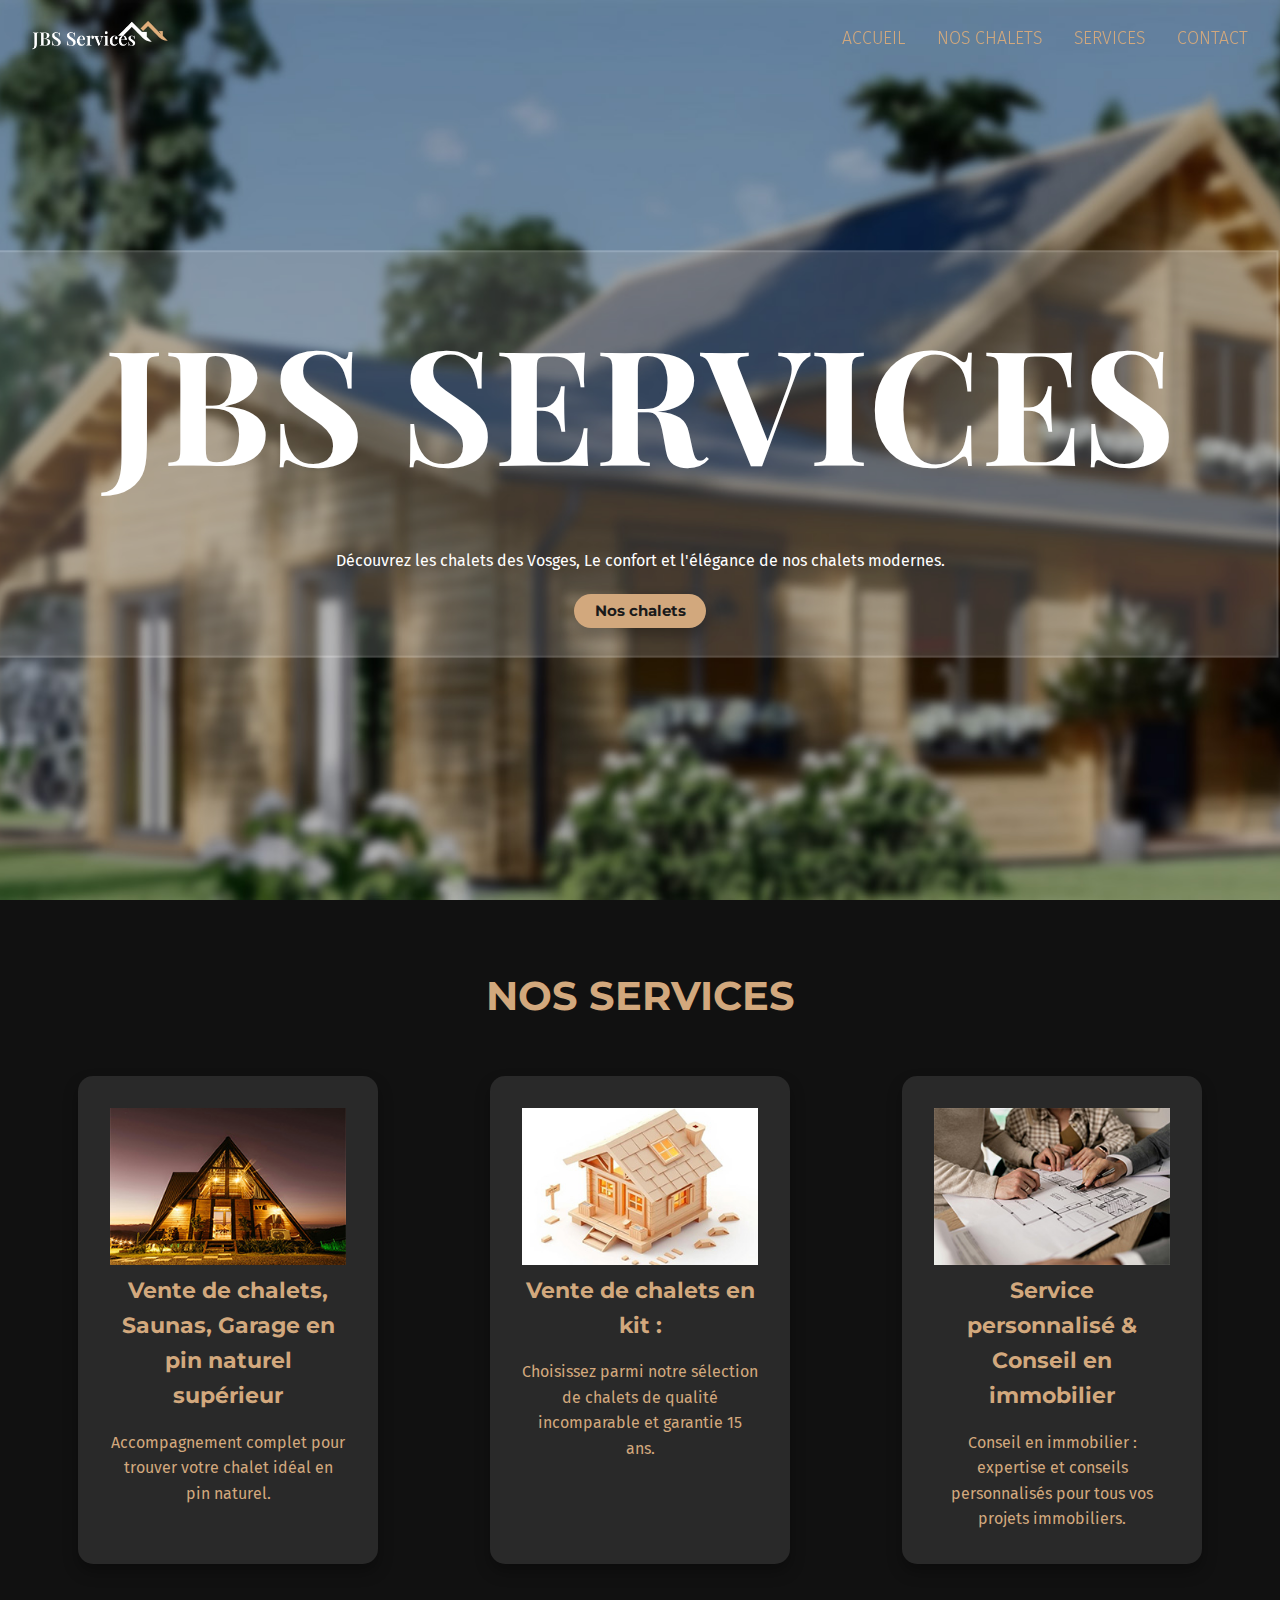
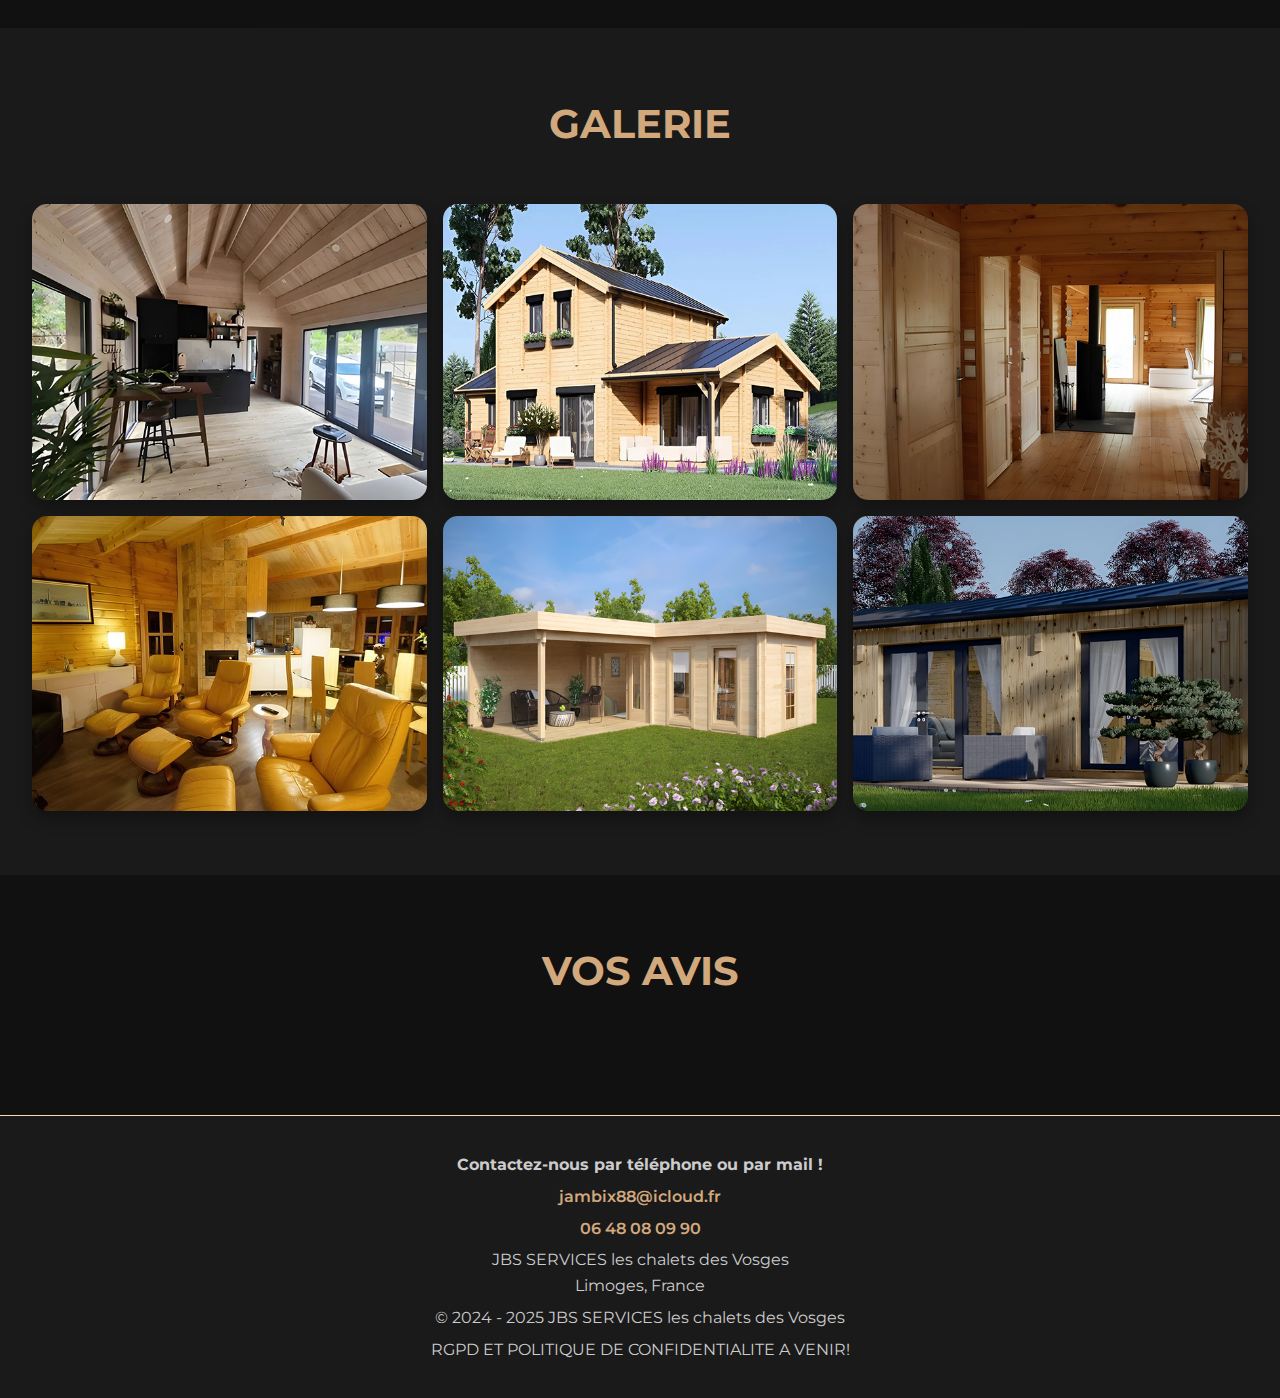
==== index.html @ d0411719 "adding the options and the image" ====
<!DOCTYPE html>
<html lang="fr">

<head>
    <meta charset="UTF-8">
    <meta name="viewport" content="width=device-width, initial-scale=1.0">
    <title>JBS Services - Vos Chalets !</title>
    <link href="https://fonts.googleapis.com/css2?family=Playfair+Display:wght@700&family=Roboto&display=swap"
        rel="stylesheet">
    <link rel="stylesheet" href="./style/css/style.css">
</head>

<body>
    <!-- En-tête -->
    <header class="header">
        <a href="./index.html" class="logo">
            <img src="./style/img/logo-jbs-services-chalet-vosges.png" alt="Logo de l'entreprise">
        </a>
        <nav>
            <button class="hamburger" aria-label="Menu">
                <span></span>
                <span></span>
                <span></span>
            </button>
            <ul class="nav-links">
                <li><a href="index.html">ACCUEIL</a></li>
                <li><a href="catalogue.html">NOS CHALETS</a></li>
                <li><a href="#services">SERVICES</a></li>
                <li><a href="contact.html">CONTACT</a></li>
            </ul>
        </nav>
    </header>

    <!-- Section Hero -->
    <section id="home" class="hero">

        <div class="hero-content">
            <h1>JBS SERVICES</h1>
            <p class="h1-title">Découvrez les chalets des Vosges, Le confort et l'élégance de nos chalets modernes.
            </p>
            <a href="catalogue.html"><button class="btn">Nos chalets</button> </a>
        </div>
    </section>

    <!-- Section Services -->
    <section id="services" class="services-section">
        <h2>NOS SERVICES</h2>
        <div class="services">
            <div class="service">
                <img class="cardimg" src="./style/img/Jbs-Service-chalet-sur-mesure.jpg" alt="Service Chalet Luxe">
                <p class="title-service">Vente de chalets, Saunas, Garage en pin naturel supérieur</p>
                <p class="desc-service">Accompagnement complet pour trouver votre chalet idéal en pin naturel.</p>
            </div>
            <div class="service">
                <img class="cardimg" src="./style/img/Chalets-des-vosges-vous-accompagne-pour-vos-besoins.jpg"
                    alt="Service Installation">
                <p class="title-service">Vente de chalets en kit :</p>
                <p class="desc-service">Choisissez parmi notre sélection de chalets de qualité incomparable et garantie
                    15 ans.</p>
            </div>
            <div class="service">
                <img class="cardimg" src="./style/img/Chalets-des-vosges-vous-conseil-avec-jbsservices.jpg"
                    alt="Service Personnalisé">
                <p class="title-service">Service personnalisé & Conseil en immobilier</p>
                <p class="desc-service">Conseil en immobilier : expertise et conseils personnalisés pour tous vos
                    projets immobiliers.</p>
            </div>
        </div>
    </section>

    <!-- Section Galerie -->
    <section id="gallery" class="gallery-section">
        <h2>GALERIE</h2>
        <div class="gallery">
            <div class="gallery-item-avis">
                <img src="./style/img/Chalet-Vosge-de-qualité-sous-garantie.jpg" alt="Chalet 1">
            </div>
            <div class="gallery-item-avis">
                <img src="./style/img/Chalet-Vosge-de-qualité-25ans.jpg" alt="Chalet 2">
            </div>
            <div class="gallery-item-avis">
                <img src="./style/img/Chalet-Grand-Est-Toutes-Tailles.jpg" alt="Chalet 3">
            </div>
            <div class="gallery-item-avis">
                <img src="./style/img/Chalet-En-Bois-Qualité.jpg" alt="Chalet 4">
            </div>
            <div class="gallery-item-avis">
                <img src="./style/img/Construction-de-chalet-Vosges.jpg" alt="Chalet 5">
            </div>
            <div class="gallery-item-avis">
                <img src="./style/img/Vos-Chalet-En-Bois-de-qualité-Premium.jpg" alt="Chalet 6">
            </div>
        </div>
    </section>


    <section id="avis" class="services-section">
        <h3>VOS AVIS</h3>
    </section>


    <!-- Pied de page -->
    <footer id="contact" class="footer">
        <p class="footer-p-1">Contactez-nous par téléphone ou par mail !</p>
        <a class="footer-link" href="mailto:jambix88@icloud.fr">jambix88@icloud.fr</a>
        <a class="footer-link" href="tel:+33648080990">06 48 08 09 90</a>
        <p class="footer-p">JBS SERVICES les chalets des Vosges <br>
            Limoges, France</p>
        <p class="footer-p">© 2024 - 2025 JBS SERVICES les chalets des Vosges</p>
        <p class="footer-p">RGPD ET POLITIQUE DE CONFIDENTIALITE A VENIR!</p>
    </footer>

    <script src="script.js"></script>
    <script src="catalogue.js"></script>
</body>

</html>
---- style/css/style.css ----
/* --- FONT IMPORTATION --- */
@import url('https://fonts.googleapis.com/css2?family=Montserrat:ital,wght@0,100..900;1,100..900&family=Source+Code+Pro:ital,wght@0,200..900;1,200..900&display=swap');
@import url('https://fonts.googleapis.com/css2?family=Cabin:ital,wght@0,400..700;1,400..700&display=swap');
@import url('https://fonts.googleapis.com/css2?family=Fira+Sans:ital,wght@0,100;0,200;0,300;0,400;0,500;0,600;0,700;0,800;0,900;1,100;1,200;1,300;1,400;1,500;1,600;1,700;1,800;1,900&display=swap');


/* --- RESET AND BASE STYLES --- */
* {
    margin: 0;
    padding: 0;
    box-sizing: border-box;
}



body {
    font-family: 'Roboto', sans-serif;
    background-color: #1A1A1A;
    color: #D2A87D;
    overflow-x: hidden;
    line-height: 1.6;
}

/* --- TYPOGRAPHY --- */
h1 {
    font-family: 'Playfair Display', serif;
    font-size: 10rem;
    text-transform: uppercase;
    color: #ffffff;
}



h2 {
    font-family: "Montserrat", serif;
    color: #D2A87D;
    font-size: 2.5rem;
    margin-bottom: 3rem;
}

h3 {
    font-family: "Montserrat", serif;
    color: #D2A87D;
    font-size: 2.5rem;
    margin-bottom: 3rem;
}

/* --- COMMON COMPONENTS --- */
.btn {
    margin-top: 20px;
    padding: 1rem 2rem;
    background-color: #D2A87D;
    color: #1A1A1A;
    font-weight: bold;
    border: #1A1A1A;
    border-radius: 5px;
    cursor: pointer;
    transition: background-color 0.3s;
    font-size: 1.1rem;
    font-family: "Montserrat", serif;
    text-decoration: none;
    box-shadow: 0 8px 15px rgba(0, 0, 0, 0.3);
}

.btn:hover {
    background-color: white;
    color: #D2A87D;
    transition: 1s ease-in-out;
    border: 2px solid #D2A87D;
}

/* --- HEADER AND NAVIGATION --- */

/* Style de la navbar en haut de la page */
.header {
    position: fixed;
    top: 0;
    left: 0;
    width: 100%;
    background-color: transparent; /* Transparent en haut de la page */
    transition: background-color 0.3s ease;
    z-index: 1000;
    display: flex;
    justify-content: space-between;
    padding: 1rem 2rem;
    background: transparent;
    align-items: center;
}

/* Style de la navbar après défilement */
.header.scrolled {
    background-color: #1A1A1A; /* Remettre la couleur initiale après défilement */
    box-shadow: 0 4px 20px rgba(0, 0, 0, 0.3);
    z-index: 9;
}


.logo img {
    max-width: 140px;
    filter: brightness(150%);
}

.nav-links {
    display: flex;
    list-style: none;
}

.nav-links li {
    margin-left: 2rem;
}

.nav-links a {
    font-family: "Fira Sans", serif;
    text-decoration: none;
    color: #D2A87D;
    font-size: 1.1rem;
    font-weight: 300;
    transition: color 0.3s ease-in-out;
    
}

.nav-links a:hover {
    color: #fff;
}

/* --- HAMBURGER MENU --- */
.hamburger {
    display: none;
    flex-direction: column;
    justify-content: space-between;
    width: 40px;
    height: 30px;
    background: transparent;
    border: none;
    cursor: pointer;
    position: absolute;
    top: 20px;
    right: 20px;
    z-index: 200;
}

.hamburger span {
    display: block;
    width: 40px;
    height: 3px;
    background: #D2A87D;
    border-radius: 5px;
    transition: all 0.3s ease-in-out;
}

.hamburger.active span:nth-child(1) {
    transform: translateY(12px) rotate(45deg);
}

.hamburger.active span:nth-child(2) {
    opacity: 0;
}

.hamburger.active span:nth-child(3) {
    transform: translateY(-15px) rotate(-45deg);
}

/* --- HERO SECTION --- */
.hero {
    background-image: url('../img/Chalet_Home_Construction_de_Chalet_Grand-Est_Charmes-Vosges2.png');
    background-size: cover;
    background-position: center;
    height: 100vh;
    display: flex;
    justify-content: center;
    align-items: center;
    text-align: center;
    position: relative;
}

.hero-content {
    animation: fadeIn 2s ease-out;
    display: flex;
    gap: 20px;
    flex-direction: column;
    align-items: center;
}

.h1-title {
    font-family: "Fira Sans", serif;
    max-width: 75%;
    color: #ffffff;
}

/* --- SERVICES SECTION --- */
.services-section {
    padding: 4rem 2rem;
    background-color: #111111;
    text-align: center;
}

.services {
    display: flex;
    justify-content: space-around;
    gap: 20px;
}

.service {
    background: rgba(255, 255, 255, 0.1);
    padding: 2rem;
    border-radius: 15px;
    box-shadow: 0 8px 15px rgba(0, 0, 0, 0.3);
    max-width: 300px;
    transition: transform 0.3s ease;
}

.service:hover {
    transform: scale(1.05);
}

.title-service {
    font-family: "Montserrat", serif;
    font-size: 22px;
    font-weight: 700;
    margin-bottom: 16px;
}

.desc-service {
    font-family: "Fira Sans", serif;
}

.cardimg {
    max-width: 100%;
}

/* --- GALLERY SECTION --- */
.gallery-section {
    padding: 4rem 2rem;
    background-color: #1A1A1A;
    text-align: center;
    border-top-right-radius: 25%;
    border-top-left-radius: 25%;
}

.gallery {
    display: flex;
    flex-wrap: wrap;
    justify-content: center;
    gap: 1rem;
}

.gallery-item {
    flex: 1 1 calc(33.333% - 2rem);
    overflow: hidden;
    border-radius: 15px;
    box-shadow: 0 8px 15px rgba(0, 0, 0, 0.3);
    transition: transform 0.3s ease;
}

.gallery-item img {
    width: 100%;
    height: auto;
    display: block;
    transition: transform 0.3s ease;
}

.gallery-item:hover {
    transform: scale(1.05);
}

.gallery-item:hover img {
    transform: scale(1.1);
}

.gallery-item-avis {
    flex: 1 1 calc(33.333% - 2rem);
    overflow: hidden;
    border-radius: 15px;
    box-shadow: 0 8px 15px rgba(0, 0, 0, 0.3);
    transition: transform 0.3s ease;
}

.gallery-item-avis img {
    width: 100%;
    height: 100%;
    object-fit: cover;
    display: block;
    transition: transform 0.8s ease;
    cursor: pointer;
}

.gallery-item-avis:hover {
    transform: scale(1.05);
}

.gallery-item-avis:hover img {
    transform: scale(1.1);
}

/* Contact Page */

.container-contact {
    position: relative;
    width: 100%;
    min-height: 100vh;
    padding: 2rem;
    background-color: #111111;
    overflow: hidden;
    display: flex;
    align-items: center;
    justify-content: center;
}

.form-contact {
    width: 100%;
    max-width: 820px;
    background-color: #1A1A1A;
    ;
    border-radius: 10px;
    box-shadow: 0 0 20px 1px rgba(0, 0, 0, 0.1);
    z-index: 1000;
    overflow: hidden;
    display: grid;
    grid-template-columns: repeat(2, 1fr);
    z-index: 0;
}


.contact-form-contact {
    background-color: #1abc9c;
    position: relative;
}

.circle-contact {
    border-radius: 50%;
    background: linear-gradient(135deg, transparent 20%, #149279);
    position: absolute;
}

.circle.one-contact {
    width: 130px;
    height: 130px;
    top: 130px;
    right: -40px;
}




.circle.two {
    width: 80px;
    height: 80px;
    top: 10px;
    right: 30px;
}


.title-contact {
    color: #fff;
    font-weight: 500;
    font-size: 1.5rem;
    line-height: 1;
    margin-bottom: 0.7rem;
    font-family: "Montserrat", serif;
}

.p-title-info-contact {
    font-family: "Montserrat", serif;
    color: #fff;
}


.input-container {
    position: relative;
    margin: 1rem 0;
}

.input {
    width: 100%;
    outline: none;
    border: 2px solid #fafafa;
    background: none;
    padding: 0.6rem 1.2rem;
    color: #fff;
    font-weight: 500;
    font-size: 0.95rem;
    letter-spacing: 0.5px;
    border-radius: 25px;
    transition: 0.3s;
}

textarea.input {
    padding: 0.8rem 1.2rem;
    min-height: 150px;
    border-radius: 22px;
    resize: none;
    overflow-y: auto;
}

.input-container label {
    position: absolute;
    top: 50%;
    left: 15px;
    transform: translateY(-50%);
    padding: 0 0.4rem;
    color: #fafafa;
    font-size: 0.9rem;
    font-weight: 400;
    pointer-events: none;
    z-index: 1000;
    transition: 0.5s;
}

.input-container.textarea label {
    top: 1rem;
    transform: translateY(0);
}

.btn {
    padding: 0.6rem 1.3rem;
    font-size: 0.95rem;
    line-height: 1;
    border-radius: 25px;
    outline: none;
    cursor: pointer;
    transition: 0.3s;
    margin: 0;
}

.btn:hover {
    background-color: transparent;
    color: #D2A87D;
    border-radius: 2px solid #D2A87D;
}

.input-container span {
    position: absolute;
    top: 0;
    left: 25px;
    transform: translateY(-50%);
    font-size: 0.8rem;
    padding: 0 0.4rem;
    color: transparent;
    pointer-events: none;
    z-index: 500;
}

.input-container span:before,
.input-container span:after {
    content: "";
    position: absolute;
    width: 10%;
    opacity: 0;
    transition: 0.3s;
    height: 5px;
    background-color: #1abc9c;
    top: 50%;
    transform: translateY(-50%);
}

.input-container span:before {
    left: 50%;
}

.input-container span:after {
    right: 50%;
}

.input-container.focus label {
    top: 0;
    transform: translateY(-50%);
    left: 25px;
    font-size: 0.8rem;
}

.input-container.focus span:before,
.input-container.focus span:after {
    width: 50%;
    opacity: 1;
}

.contact-info {
    padding: 2.3rem 2.2rem;
    position: relative;
}

.contact-info .title {
    color: #1abc9c;
}

.text-contact {
    color: white;
    margin: 1.5rem 0 2rem 0;
    font-family: "Montserrat", serif;
}

.information {
    display: flex;
    color: #555;
    margin: 0.7rem 0;
    align-items: center;
    font-size: 0.95rem;
}

.icon {
    width: 28px;
    margin-right: 0.7rem;
}

.social-media {
    padding: 2rem 0 0 0;
}

.social-media p {
    color: #fff;
}

.social-icons {
    display: flex;
    margin-top: 0.5rem;
}

.social-icons a {
    width: 35px;
    height: 35px;
    border-radius: 5px;
    background: linear-gradient(45deg, #D2A87D, #D2A87D);
    color: #fff;
    text-align: center;
    line-height: 35px;
    margin-right: 0.5rem;
    transition: 0.3s;
}

.social-icons a:hover {
    transform: scale(1.05);
}

.contact-info:before {
    content: "";
    position: absolute;
    width: 110px;
    height: 100px;
    border: 22px solid #D2A87D;
    border-radius: 50%;
    bottom: -77px;
    right: 50px;
    opacity: 0.3;
}

.big-circle {
    position: absolute;
    width: 500px;
    height: 500px;
    border-radius: 50%;
    background: linear-gradient(to bottom, #1cd4af, #159b80);
    bottom: 50%;
    right: 50%;
    transform: translate(-40%, 38%);
}

.big-circle:after {
    content: "";
    position: absolute;
    width: 360px;
    height: 360px;
    background-color: #fafafa;
    border-radius: 50%;
    top: calc(50% - 180px);
    left: calc(50% - 180px);
}

.square {
    position: absolute;
    height: 400px;
    top: 50%;
    left: 50%;
    transform: translate(181%, 11%);
    opacity: 0.2;
}

@media (max-width: 850px) {
    .form {
        grid-template-columns: 1fr;
    }

    .contact-info:before {
        bottom: initial;
        top: -75px;
        right: 65px;
        transform: scale(0.95);
    }

    .contact-form:before {
        top: -13px;
        left: initial;
        right: 70px;
    }

    .square {
        transform: translate(140%, 43%);
        height: 350px;
    }

    .big-circle {
        bottom: 75%;
        transform: scale(0.9) translate(-40%, 30%);
        right: 50%;
    }

    .text {
        margin: 1rem 0 1.5rem 0;
    }

    .social-media {
        padding: 1.5rem 0 0 0;
    }
}

@media (max-width: 480px) {
    .container {
        padding: 1.5rem;
    }

    .contact-info:before {
        display: none;
    }

    .square,
    .big-circle {
        display: none;
    }

    form,
    .contact-info {
        padding: 1.7rem 1.6rem;
    }

    .text,
    .information,
    .social-media p {
        font-size: 0.8rem;
    }

    .title {
        font-size: 1.15rem;
    }

    .social-icons a {
        width: 30px;
        height: 30px;
        line-height: 30px;
    }

    .icon {
        width: 23px;
    }

    .input {
        padding: 0.45rem 1.2rem;
    }

    .btn {
        padding: 0.45rem 1.2rem;
    }
}


/* --- FOOTER --- */
.footer {
    background-color: #1A1A1A;
    color: #fff;
    text-align: center;
    padding: 2rem 0;
    border-top: 1px wheat solid;
    display: flex;
    flex-direction: column;
}

.footer h2 {
    color: #D2A87D;
}

.footer p {
    color: #ccc;
}

/* --- FILTER SECTION --- */
.filter-toggle {
    display: flex;
    justify-content: space-between;
    align-items: center;
    padding: 1rem 2rem;
    background-color: #111111;
    cursor: pointer;
    color: #D2A87D;
    font-family: 'Montserrat', serif;
    font-weight: bold;
}

.filter-section {
    display: none;
    flex-direction: column;
    gap: 1rem;
    padding: 2rem;
    background-color: #111111;
}

.filter-section button {
    padding: 1rem 2rem;
    background-color: #D2A87D;
    color: #1A1A1A;
    font-weight: bold;
    border: none;
    border-radius: 5px;
    cursor: pointer;
    transition: background-color 0.3s;
    font-size: 1rem;
}

.filter-section button:hover {
    background-color: #D2A87D;
    color: #fff;
}

/* --- CATALOGUE SECTION --- */
.catalogue {
    display: flex;
    flex-wrap: wrap;
    gap: 2rem;
    padding: 2rem;
    justify-content: space-around;
}

.chalet-item {
    background: #1A1A1A;
    padding: 2rem;
    border-radius: 15px;
    width: 100%;
    max-width: 300px;
    transition: transform 0.3s ease, box-shadow 0.3s ease;
    box-shadow: 0 8px 15px rgba(0, 0, 0, 0.3);
    cursor: pointer;
    border: 2px solid #D2A87D;
}

.chalet-a {
    text-decoration: none;
}

.chalet-item img {
    width: 100%;
    height: auto;
    border-radius: 10px;
    margin-bottom: 1rem;
    border: 2px solid whitesmoke;
    box-shadow: 0 8px 15px rgba(0, 0, 0, 0.3);
}

.chalet-item h3 {
    color: #fff;
    font-size: 1.5rem;
    margin-bottom: 1rem;
}



.chalet-item p {
    color: whitesmoke;
    font-family: 'Montserrat', serif;
    font-size: 1.1rem;
    font-weight: 700;
}

.chalet-item:hover {
    transform: scale(1.05);
    box-shadow: 0 10px 20px rgba(0, 0, 0, 0.4);
    transition: .8s;
}

.ss-nom-chalet strong {
    font-weight: 500;
    color: #D2A87D;
}

p.ss-nom-chalet {
    font-weight: 400;
}

.price strong {
    font-weight: 700;
    color: #D2A87D;
}

p.price {
    font-weight: 400;
}

.chalet-images {
    display: flex;
    justify-content: center;
    flex-direction: column;
    align-content: center;
    align-items: center;
}

.extra-images {
    width: 150px;
    height: 100px;
    Display: flex;
    flex-direction: row;
    align-content: center;
    justify-content: center;
    align-items: center;
    margin-bottom: 2rem;
}

/* --- CHALET DETAILS SECTION --- */
.chalet-details-container {
    background-color: #1A1A1A;
    color: #D2A87D;
    padding: 2rem;
    border-radius: 15px;
    box-shadow: 0 8px 15px rgba(0, 0, 0, 0.3);
    max-width: 1200px;
    margin: 40px auto;
    font-family: "Fira Sans", serif;
    justify-content: center;
    display: flex;
    flex-direction: column;
    align-content: center;
    align-items: center;
    text-align: center;
    
}

.chalet-details-container h1 {
    font-family: "Cabin", serif;
    font-size: 2.5rem;
    color: #D2A87D;
    margin-bottom: 2rem;
    text-align: center;
    text-transform: uppercase;
    letter-spacing: 1rem;
    font-weight: 300;
    
}

.chalet-details-container img {
    width: 150px;
    height: 100px;
    border-radius: 15px;
    box-shadow: 0 8px 15px rgba(0, 0, 0, 0.3);
    margin: 0 1.5rem 0 1.5rem;
    cursor: pointer;
}

img.clickable {
    height: 100px;
    width: 150px;
}

.chalet-details-container p {
    font-size: 1.1rem;
    color: #D2A87D;
    line-height: 1.6;
    margin: .2rem 0;
    font-family: "Fira Sans", serif;
}

.chalet-details-container strong {
    color: whitesmoke;
    font-weight: 500;
    font-family: "Fira Sans", serif;
}

.chalet-details-container .description {
    color: #ccc;
    font-style: italic;
    margin-top: 1rem;
    font-family: "Fira Sans", serif;
}

.chalet-details-container .price {
    font-size: 1.5rem;
    color: #D2A87D;
    font-weight: bold;
    margin-top: 2rem;
    font-family: "Fira Sans", serif;
}

.back-btn {
    display: inline-block;
    margin-top: 2rem;
    padding: 1rem 2rem;
    background-color: #D2A87D;
    color: #1A1A1A;
    text-decoration: none;
    border-radius: 5px;
    font-size: 1rem;
    text-align: center;
    transition: background-color 0.3s ease;
    font-family: 'Montserrat', sans-serif;
    text-align: center;
    display: flexw;
    justify-content: center;
    max-width: 35%;
    margin: auto;
    margin-bottom: 32px;
    font-weight: 600;
    border-radius: 40px;
    display: flex;
    justify-content: center;
    align-items: center;
    flex-direction: column;
    box-shadow: 0 8px 15px rgba(0, 0, 0, 0.3);
}

.back-btn:hover {
    background-color: #1A1A1A;
    color: #D2A87D;
    transition: 1s ease-in-out;
    border: 2px solid #D2A87D;
}

.chalet-cont {
    display: flex;
    flex-direction: column;
}

.li-article {
    list-style-type: none;
}

#clickable-img {
    height: 300px;
    width: 450px;
}

.footer-link {
    color: #D2A87D;
    line-height: 1.6;
    margin: .2rem 0;
    font-family: 'Montserrat', monospace;
    text-decoration: none;
    font-weight: 600;
}

.footer-p-1 {
    color: #D2A87D;
    line-height: 1.6;
    margin: .2rem 0;
    font-family: 'Montserrat', monospace;
    font-weight: 700;
}

.footer-p {
    color: #D2A87D;
    line-height: 1.6;
    margin: .2rem 0;
    font-family: 'Montserrat', monospace;
}


/* --- ANIMATIONS --- */
@keyframes fadeIn {
    from {
        opacity: 0;
    }

    to {
        opacity: 1;
    }
}

/* --- RESPONSIVE DESIGN --- */
@media (max-width: 768px) {
    .hamburger {
        display: flex;
    }

    .nav-links {
        display: flex;
        flex-direction: column;
        align-items: center;
        justify-content: center;
        position: fixed;
        top: 0;
        left: 0;
        width: 100%;
        height: 100vh;
        background: rgba(47, 42, 46, 0.95);
        opacity: 0;
        transform: translateY(-100%);
        transition: opacity 0.3s ease-in-out, transform 0.3s ease-in-out;
        z-index: 150;
    }

    .nav-links.active {
        opacity: 1;
        transform: translateY(0);
    }

    .nav-links li {
        margin: 20px 0;
    }

    .nav-links a {
        font-size: 2rem;
        color: #D2A87D;
        text-decoration: none;
        font-weight: bold;
        transition: color 0.3s;
        font-weight: 300;
    }

    h1 {
        font-size: 5rem;
    }

    .services,
    .gallery {
        flex-direction: column;
        align-items: center;
    }

    .gallery-item,
    .chalet-item {
        max-width: 100%;
        flex-basis: 100%;
    }

    .gallery-item-avis,
    .chalet-item {
        max-width: 100%;
        flex-basis: 100%;
    }

    .chalet-details-container {
        padding: 1rem;
    }

    .chalet-details-container h1 {
        font-size: 2rem;
    }

    .chalet-details-container p {
        font-size: 1rem;
    }
}

.chalet-details-container img {
    max-width: 100%;
    height: auto;
    width: 100%;
    object-fit: cover;
}

.form-contact {
        display: flex;
        
    }

    .contact-info{
        text-align: center;
    }

    .social-icons{
        text-align: center;
        justify-content: center;
        align-items: center;
    }


#clickable-img {
    max-width: 100%;
    height: auto;
    width: 100%;
}

.extra-images {
    display: grid;
    grid-template-columns: repeat(auto-fit, minmax(100px, 1fr));
    gap: 10px;
    width: 100%;
}

.extra-images img {
    width: 100%;
    height: auto;
    object-fit: cover;
    border:  2px solid #D2A87D;
}


.gallery-item-avis .customer-review {
    background: rgba(0, 0, 0, 0.7);
    color: white;
    display: flex;
    align-items: center;
    justify-content: center;
    opacity: 0;
    transition: opacity 0.3s ease;
    padding: 15px;
    text-align: center;
    font-family: 'Montserrat', serif;
    z-index: 10;
    font-size: 16px;
}

.gallery-item-avis:hover .customer-review {
    opacity: 1;
    position: absolute;
    top: 0;
    left: 0;
    width: 100%;
    height: 100%;
}

.gallery-item-avis:hover {
    transform: scale(1.05);
}

.gallery-item-avis:hover img {
    transform: scale(1.1);
}

.lightbox {
    display: flex;
    align-items: center;
    justify-content: center;
    z-index: 1000;
}

.lightbox img {
    max-width: 95%;
    max-height: 95%;
    object-fit: contain;
}

.extra-images img{
    width: 200px;
height: 135px;

}


@media (max-width: 600px) {
    .chalet-details-container h1 {
        font-size: 4rem;
    }

    .chalet-details-container p {
        font-size: 0.95rem;
    }

    .back-btn {
        max-width: 100%;
        padding: 0.8rem 1.5rem;
    }

    .extra-images img{
        width: 100px;
    height: 100px;
    margin-bottom: 2rem;
    }

    .extra-images{
        display: flex;
        justify-content: center;
        flex-direction: row;
        flex-wrap: wrap;
        margin-bottom: 8rem;
        gap: 0;
        margin-top: 8rem;
    }

}

.options-container {
    margin: 2rem 0;
    padding: 1.5rem;
    background-color: #1A1A1A;
    border-radius: 8px;
    border: 2px solid #D2A87D;
    box-shadow: 0 8px 15px rgba(0, 0, 0, 0.3);
}

.options-title {
    font-size: 1.25rem;
    font-weight: bold;
    margin-bottom: 1rem;
    color: #D2A87D;
    font-family: 'Montserrat', serif;
}

.options-grid:hover{
    cursor: pointer;
}

.options-grid {
    display: grid;
    grid-template-columns: repeat(auto-fit, minmax(250px, 1fr));
    gap: 1rem;
}

.option-item {
    display: flex;
    align-items: center;
    padding: 0.75rem;
    background-color: #1a1a1a;
    border-radius: 6px;
    transition: all 0.3s ease;
    border: 2px solid #D2A87D;
    box-shadow: 0 8px 15px rgba(0, 0, 0, 0.3);
}

.option-item:hover {
    border-color: #D2A87D;
    box-shadow: 0 2px 4px rgba(0,0,0,0.1);
}

.option-checkbox {
    margin-right: 1rem;
    width: 18px;
    height: 18px;
    cursor: pointer;
}

.option-name {
    font-weight: 500;
    color: #D2A87D;
}

#disclaimer-txt  {
    margin-bottom: 2rem;
    font-size: 10px;
    font-family: 'Montserrat', monospace;
    font-stretch: 100%;
    font-weight: 200;
    display: flex;
    justify-content: flex-start;
    width: 100%;
}




/* */

@media (max-width: 400px) {
    .extra-images {
        margin-top: 18rem;
        margin-bottom: 18rem;
    }

    .extra-images img{
        width: 90%;

    }

    h1{
        font-size: 4rem;
    }

}

@media (max-width: 1080px){
    h1 {
        font-size: 4rem;
    }
}

.lightbox {
    position: fixed;
    top: 0;
    left: 0;
    width: 100%;
    height: 100%;
    background: rgba(0, 0, 0, 0.8);
    display: flex;
    align-items: center;
    justify-content: center;
    display: none;
}

.lightbox img {
    max-width: 90%;
    max-height: 90%;
    border-radius: 10px;
}

.lightbox.active {
    display: flex;
}

.options-grid {
    display: grid;
    grid-template-columns: repeat(auto-fill, minmax(250px, 1fr));
    gap: 20px;
    padding: 20px;
}

.option-item {
    display: flex;
    flex-direction: column;
    border: 1px solid #ddd;
    border-radius: 8px;
    overflow: hidden;
    transition: transform 0.2s;
}

.option-item:hover {
    transform: translateY(-5px);
    box-shadow: 0 4px 8px rgba(0,0,0,0.1);
}

.option-image {

    overflow: hidden;
    padding-top: 1rem;
}

.option-image img {
    width: 125px;
    height: 125px;
    object-fit: cover;
    transition: transform 0.3s;
}



.option-content {
    padding: 15px;
    display: flex;
        flex-direction: row;
        align-content: center;
        align-items: center;
}

.option-checkbox {
    margin-right: 10px;
    accent-color: #D2A87D;
    width: 18px;
    height: 18px;
}

.option-name {
    font-size: 14px;
    color: #1A1A1A;
    font-size: 1.1rem;
    color: #D2A87D;
    line-height: 1.6;
    margin: .2rem 0;
    font-family: "Fira Sans", serif;
}
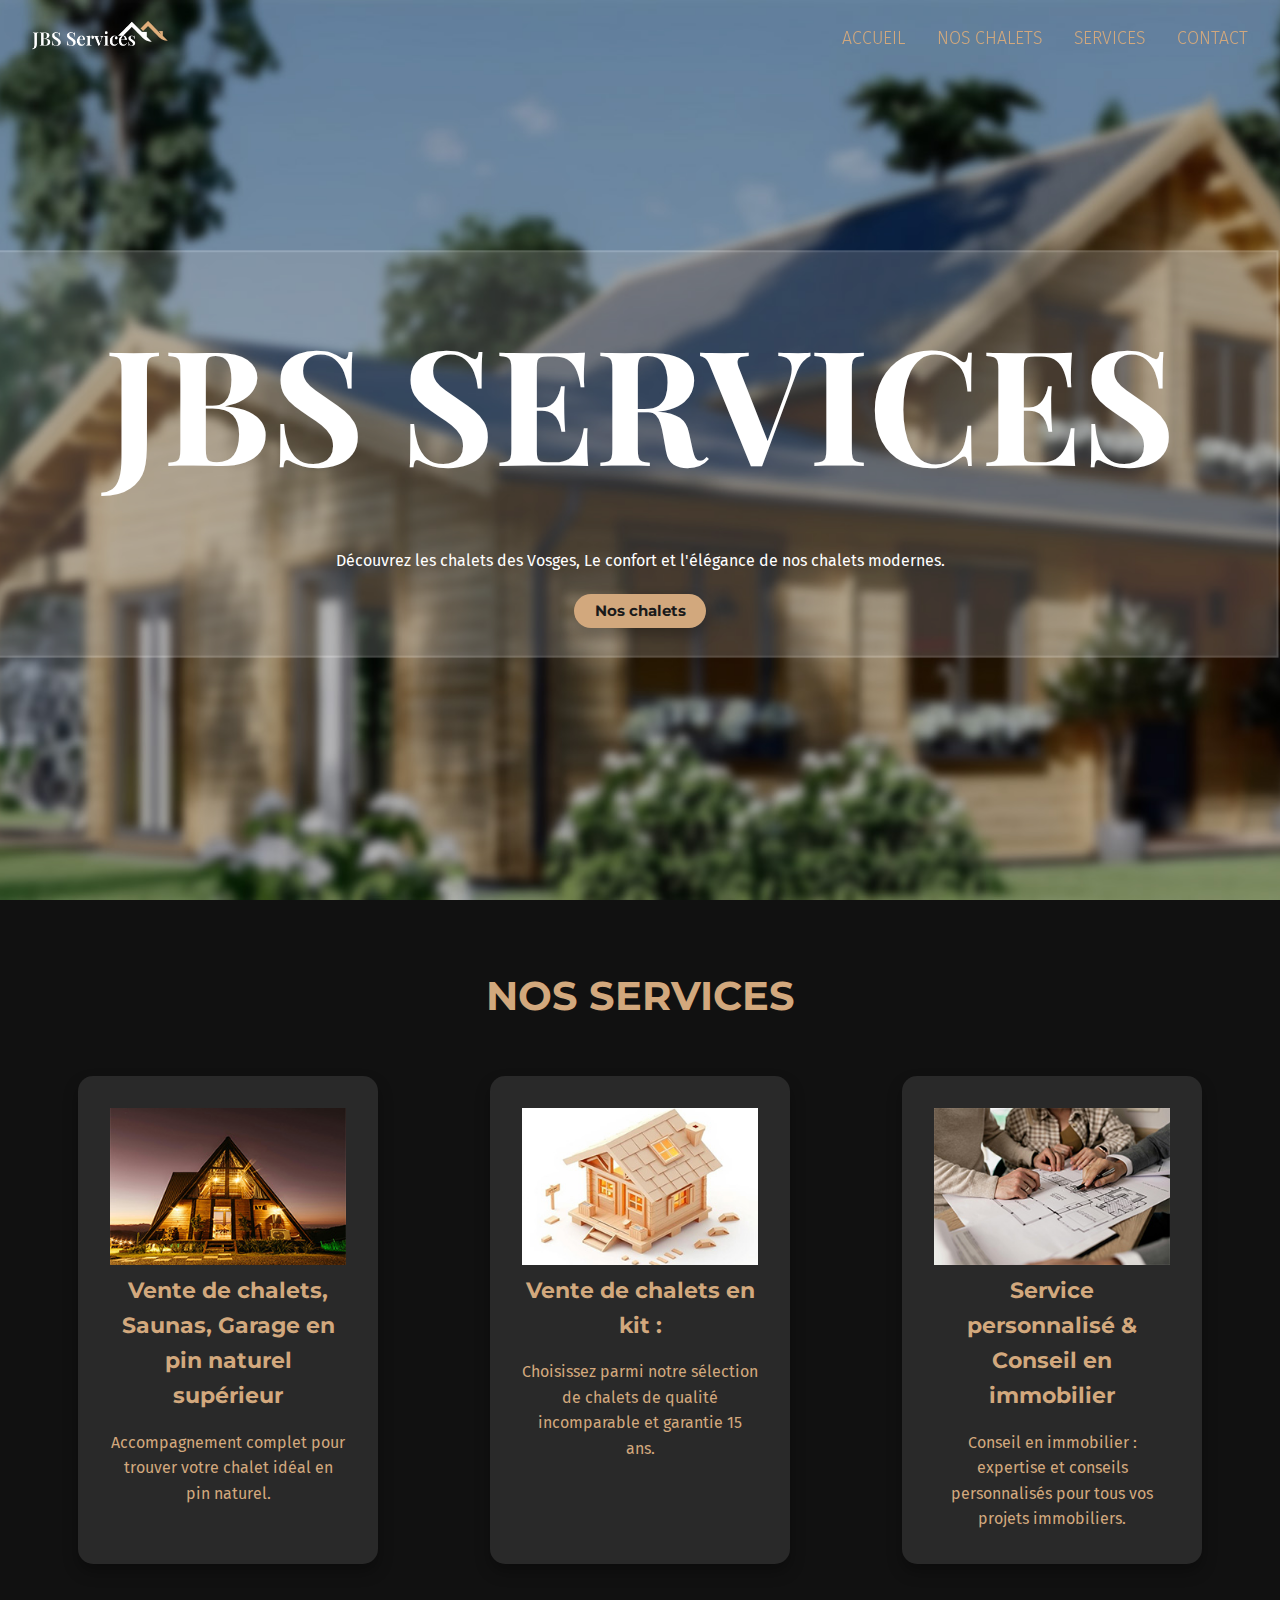
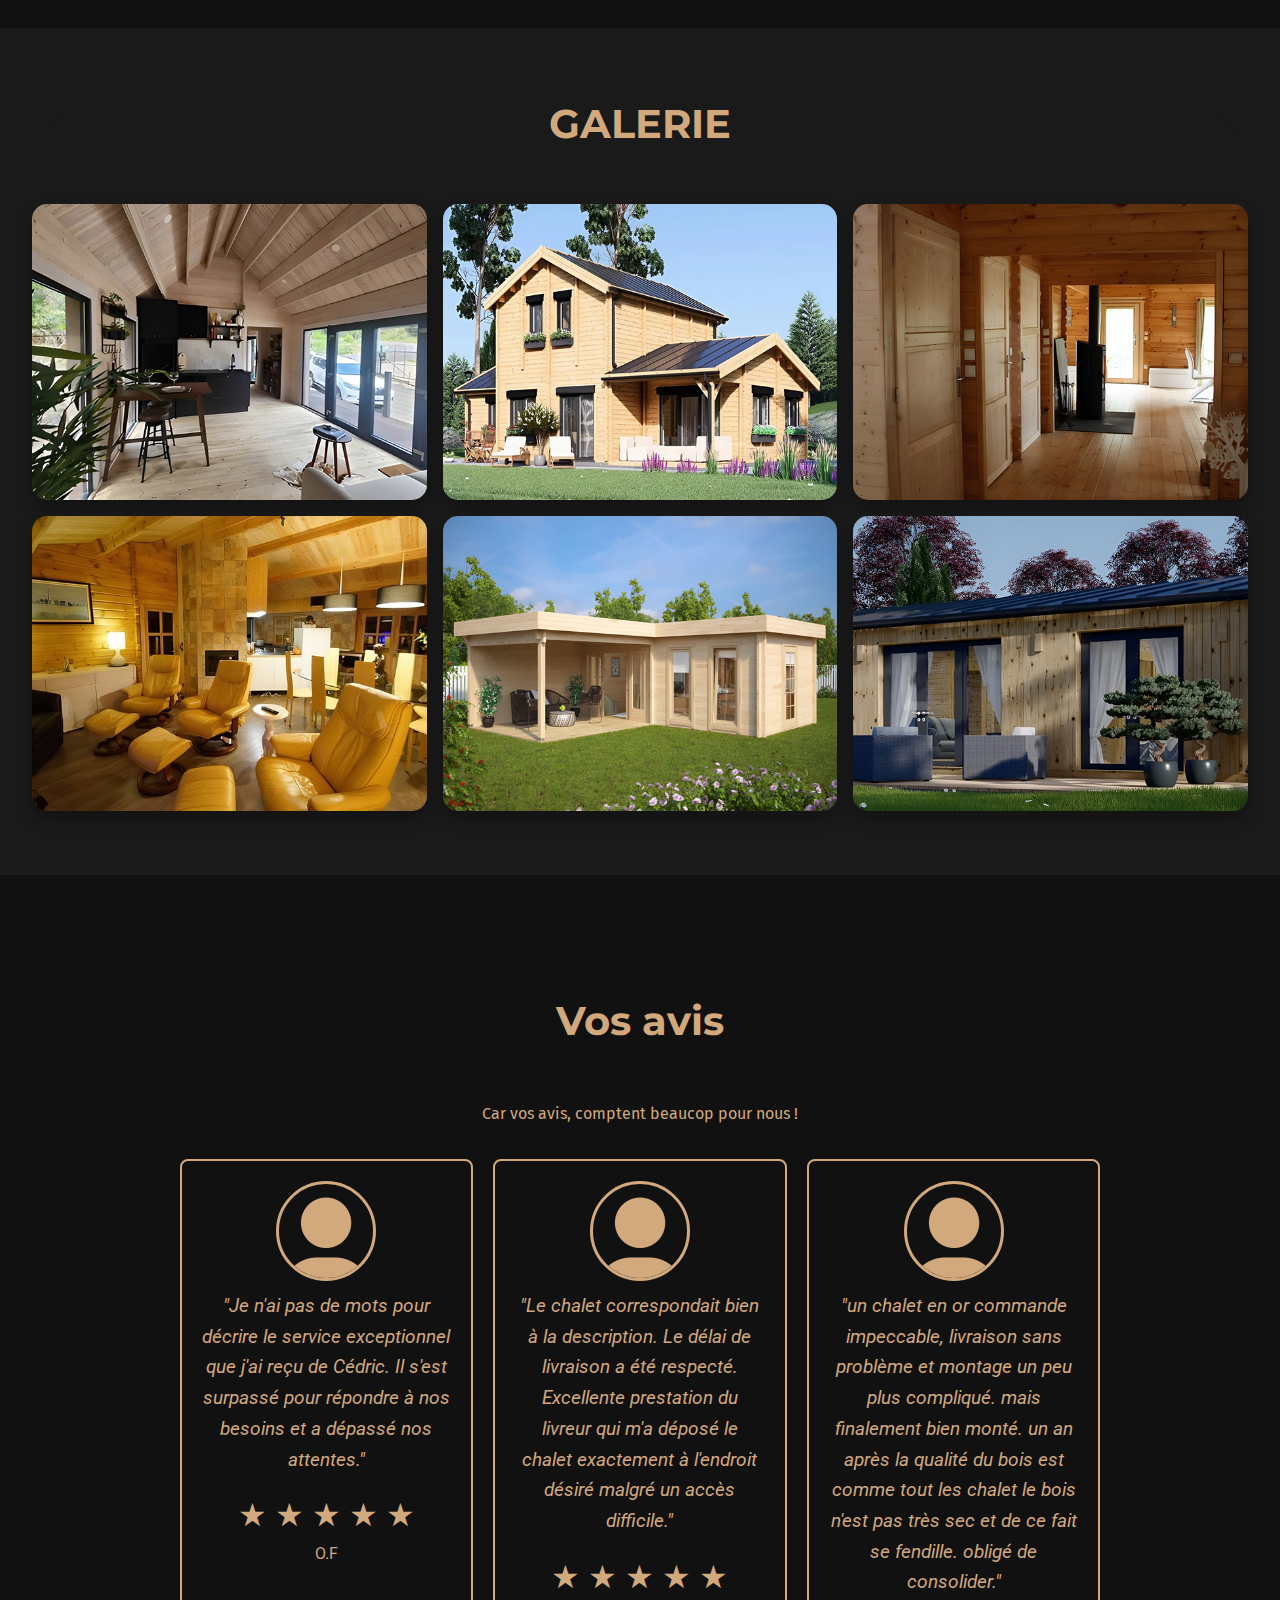
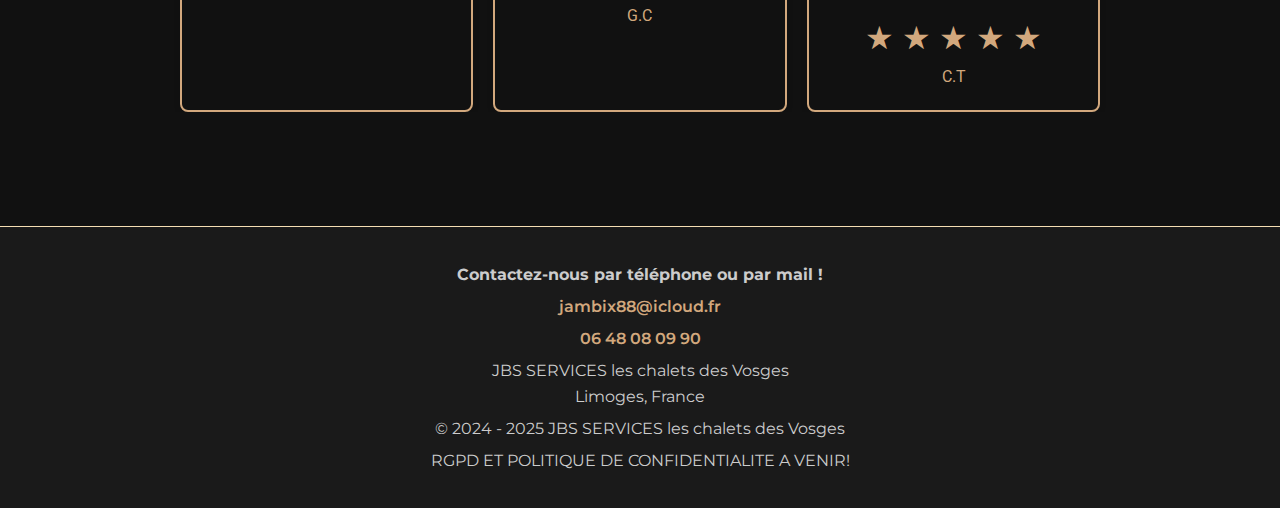
==== commit 3a34862b: "adding avis section" ====
--- a/index.html
+++ b/index.html
@@ -38,7 +38,7 @@
             <h1>JBS SERVICES</h1>
             <p class="h1-title">Découvrez les chalets des Vosges, Le confort et l'élégance de nos chalets modernes.
             </p>
-            <a href="catalogue.html"><button class="btn">Nos chalets</button> </a>
+            <a href="catalogue.html" class="btn">Nos chalets</a>
         </div>
     </section>
 
@@ -95,11 +95,68 @@
 
 
     <section id="avis" class="services-section">
-        <h3>VOS AVIS</h3>
+        <div class="testimonial-section">
+            <h3>Vos avis</h3>
+            <p class="desc-service" style="margin-bottom: 2rem;">Car vos avis, comptent beaucop pour nous !</p>
+            <div class="testimonial-carousel">
+                <div class="testimonial-card">
+                    <div class="client-image">
+                        <img src="./style/img/avis-client.png" alt="John Doe">
+                    </div>
+                    <p class="testimonial-text">"Je n'ai pas de mots pour décrire le service exceptionnel que j'ai reçu
+                        de Cédric. Il s'est surpassé pour répondre à nos besoins et a dépassé nos attentes."</p>
+                    <div class="star-rating">
+                        <span class="star">★</span>
+                        <span class="star">★</span>
+                        <span class="star">★</span>
+                        <span class="star">★</span>
+                        <span class="star">★</span>
+                    </div>
+
+                    <p>O.F</p>
+
+                </div>
+                <div class="testimonial-card">
+                    <div class="client-image">
+                        <img src="./style/img/avis-client.png" alt="Jane Smith">
+                    </div>
+                    <p class="testimonial-text">"Le chalet correspondait bien à la description. Le délai de livraison a
+                        été respecté. Excellente prestation du livreur qui m'a déposé le chalet exactement à l'endroit
+                        désiré malgré un accès difficile."</p>
+                    <div class="star-rating">
+                        <span class="star">★</span>
+                        <span class="star">★</span>
+                        <span class="star">★</span>
+                        <span class="star">★</span>
+                        <span class="star">★</span>
+                    </div>
+                    <p>G.C</p>
+
+                </div>
+                <div class="testimonial-card">
+                    <div class="client-image">
+                        <img src="./style/img/avis-client.png" alt="Michael Brown">
+                    </div>
+                    <p class="testimonial-text">"un chalet en or
+                        commande impeccable, livraison sans problème et montage un peu plus compliqué. mais finalement
+                        bien monté. un an après la qualité du bois est comme tout les chalet le bois n'est pas très sec
+                        et de ce fait se fendille. obligé de consolider."</p>
+                    <div class="star-rating">
+                        <span class="star">★</span>
+                        <span class="star">★</span>
+                        <span class="star">★</span>
+                        <span class="star">★</span>
+                        <span class="star">★</span>
+                    </div>
+                    <p>C.T</p>
+
+                </div>
+            </div>
+        </div>
     </section>
 
 
-    <!-- Pied de page -->
+
     <footer id="contact" class="footer">
         <p class="footer-p-1">Contactez-nous par téléphone ou par mail !</p>
         <a class="footer-link" href="mailto:jambix88@icloud.fr">jambix88@icloud.fr</a>
--- a/style/css/style.css
+++ b/style/css/style.css
@@ -9,6 +9,9 @@
     margin: 0;
     padding: 0;
     box-sizing: border-box;
+    -webkit-user-select: none; /* Safari */
+    -ms-user-select: none; /* IE 10 and IE 11 */
+    user-select: none; /* Standard syntax */
 }
 
 
@@ -974,6 +977,8 @@
         display: flex;
     }
 
+
+
     .nav-links {
         display: flex;
         flex-direction: column;
@@ -1216,7 +1221,6 @@
 }
 
 .option-checkbox {
-    margin-right: 1rem;
     width: 18px;
     height: 18px;
     cursor: pointer;
@@ -1225,6 +1229,7 @@
 .option-name {
     font-weight: 500;
     color: #D2A87D;
+    height: 6rem;
 }
 
 #disclaimer-txt  {
@@ -1258,6 +1263,10 @@
         font-size: 4rem;
     }
 
+    .chalet-details-container{
+        margin: 0 0 2rem 0;
+    }
+
 }
 
 @media (max-width: 1080px){
@@ -1328,16 +1337,16 @@
 .option-content {
     padding: 15px;
     display: flex;
-        flex-direction: row;
+
         align-content: center;
         align-items: center;
+        flex-direction: column;
 }
 
 .option-checkbox {
-    margin-right: 10px;
     accent-color: #D2A87D;
-    width: 18px;
-    height: 18px;
+    width: auto;
+    height: auto;
 }
 
 .option-name {
@@ -1348,4 +1357,99 @@
     line-height: 1.6;
     margin: .2rem 0;
     font-family: "Fira Sans", serif;
-}+}
+
+/* Slider avis */
+
+
+.testimonial-section {
+    text-align: center;
+    padding: 50px 20px;
+}
+
+
+
+.testimonial-carousel {
+    display: flex;
+    justify-content: center;
+    overflow: hidden;
+    width: 80%;
+    margin: 0 auto;
+    scroll-behavior: smooth;
+    flex-wrap: nowrap; /* Default: No wrapping for larger screens */
+}
+
+.testimonial-card {
+    width: 300px;
+    margin: 0 10px;
+    padding: 20px;
+    border-radius: 8px;
+    background-color: transparent;
+    border: #D2A87D solid 2px;
+    box-shadow: 0 4px 6px rgba(0, 0, 0, 0.1);
+    transition: transform 0.3s ease;
+    text-align: center;
+}
+
+.testimonial-card:hover {
+    cursor: pointer;
+    transition: 1s;
+    border: #fff solid 2px;
+}
+
+.client-image {
+    width: 100px;
+    height: 100px;
+    margin: 0 auto 10px auto;
+    border-radius: 50%;
+    overflow: hidden;
+    border: 3px solid #D2A87D;
+}
+
+.client-image img {
+    width: 100%;
+    height: 100%;
+    object-fit: cover;
+}
+
+.testimonial-text {
+    font-size: 1.2em;
+    font-style: italic;
+    margin-bottom: 15px;
+}
+
+
+.client-role {
+    font-size: 0.9em;
+    color: gray;
+}
+
+/* Responsive Design */
+@media (max-width: 992px) {
+    .testimonial-carousel {
+        flex-wrap: wrap; /* Allow wrapping for smaller screens */
+        justify-content: center; /* Center cards when stacked */
+    }
+
+    .testimonial-card {
+        flex: 1 1 90%; /* Each card takes up 90% of the screen width */
+        margin: 10px 0; /* Add vertical spacing */
+    }
+}
+
+@media (max-width: 480px) {
+    .testimonial-card {
+        flex: 1 1 100%; /* Each card takes up full width on mobile */
+    }
+}
+
+.star-rating {
+    display: inline-block;
+    font-size: 2em;
+    color: #D2A87D; /* Couleur personnalisée */
+}
+
+.star {
+    pointer-events: none; /* Désactive toute interaction */
+}
+
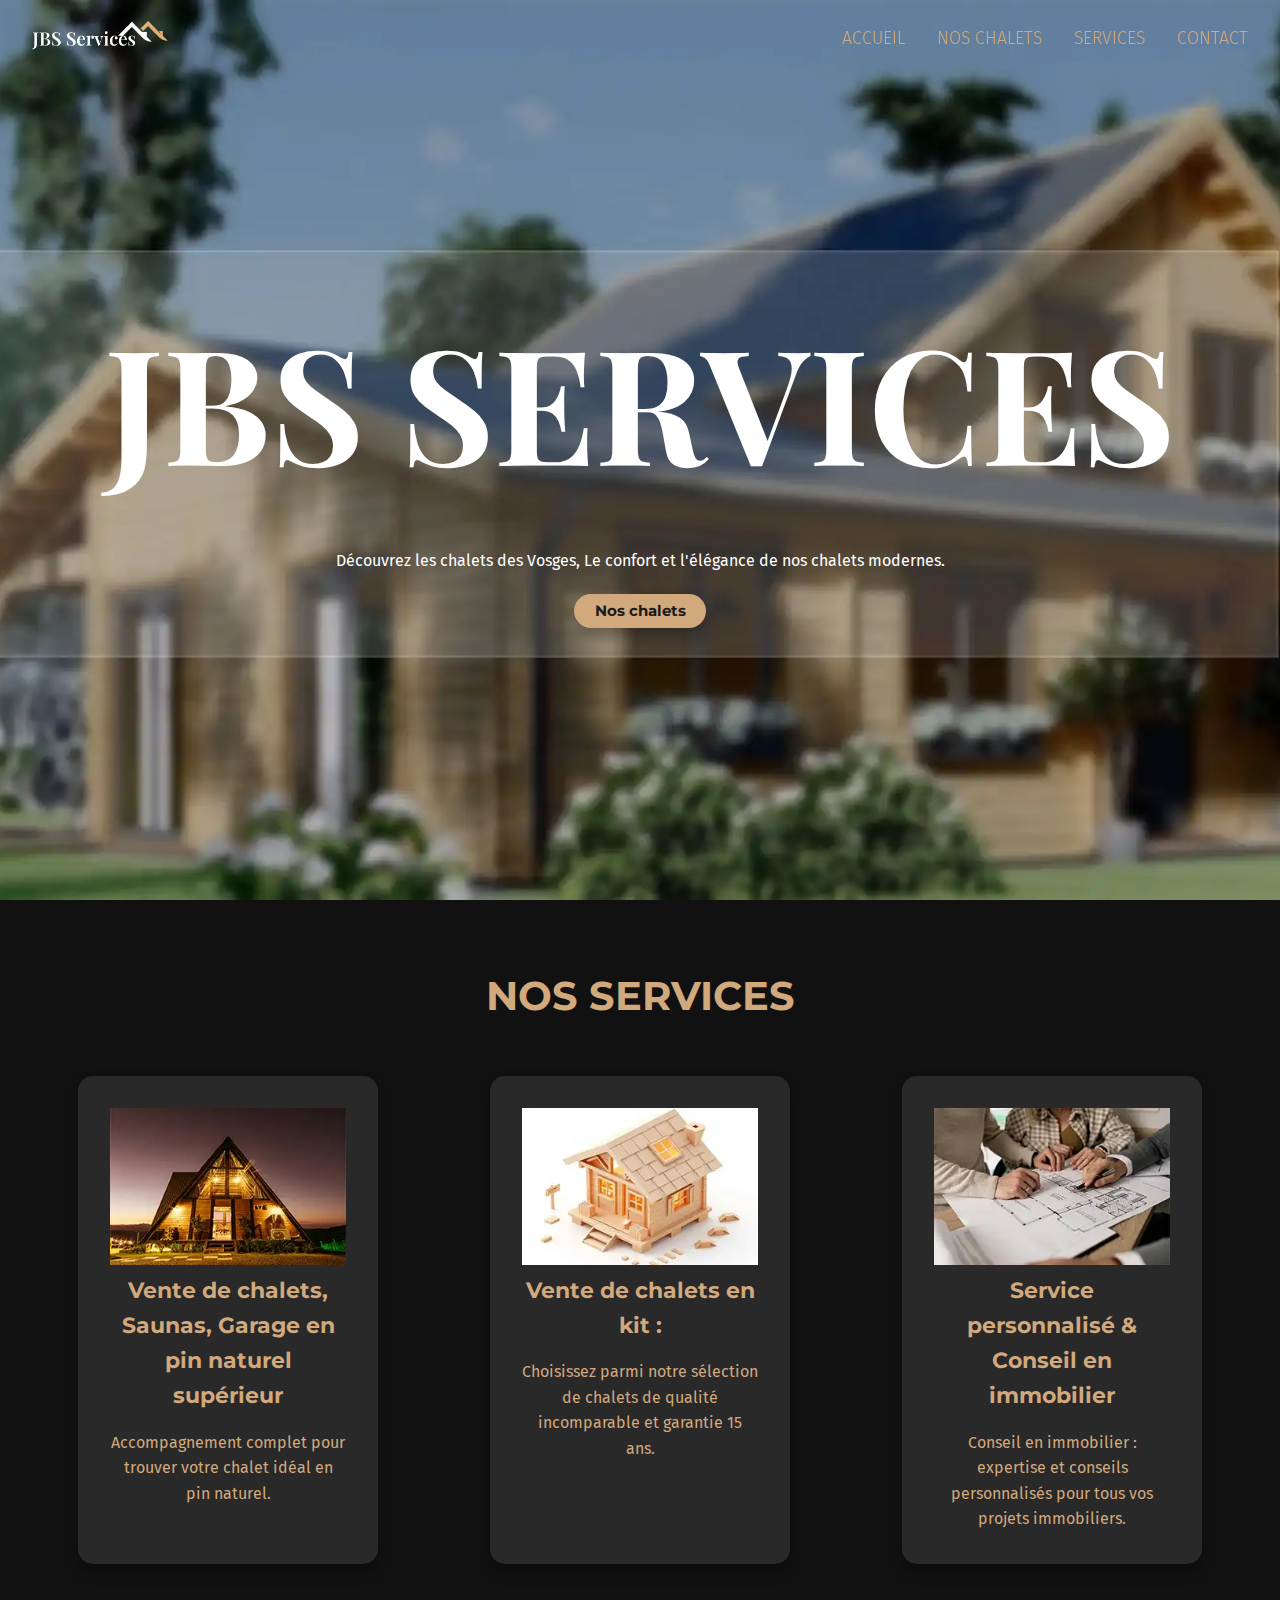
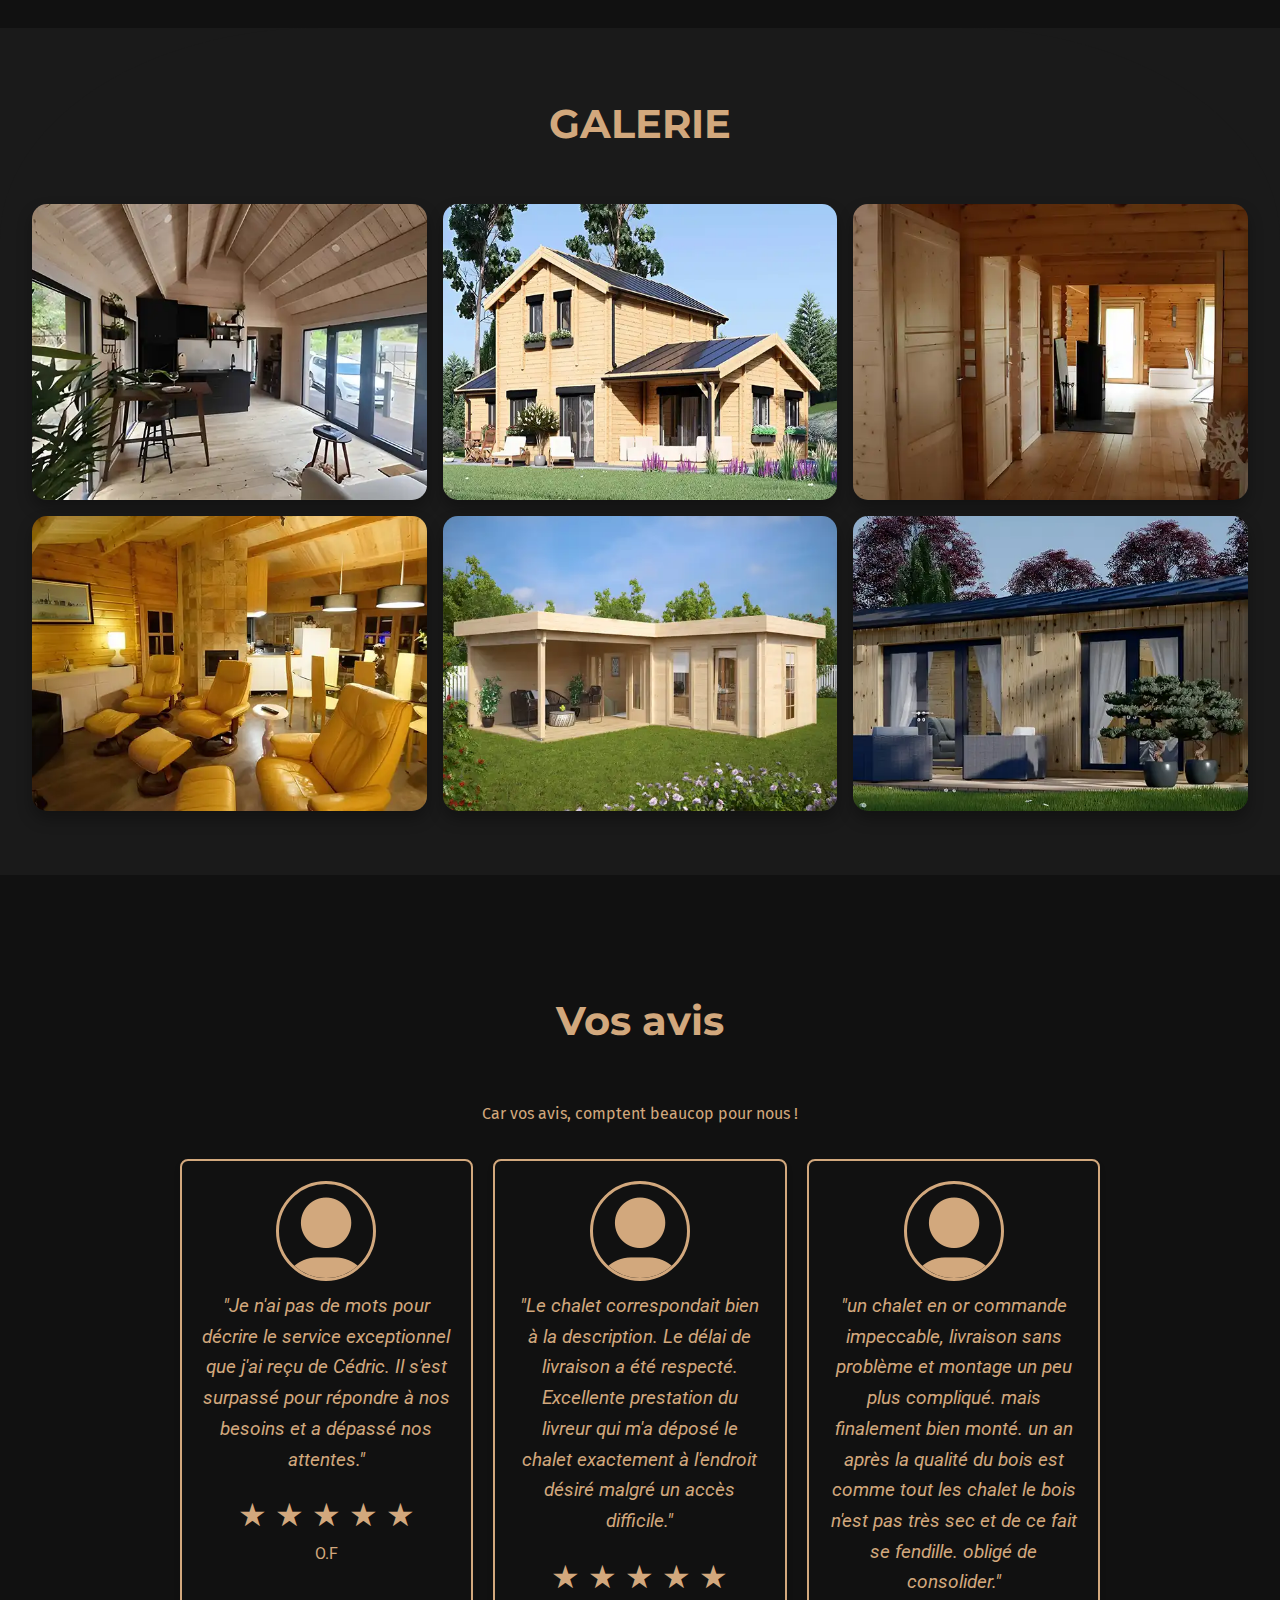
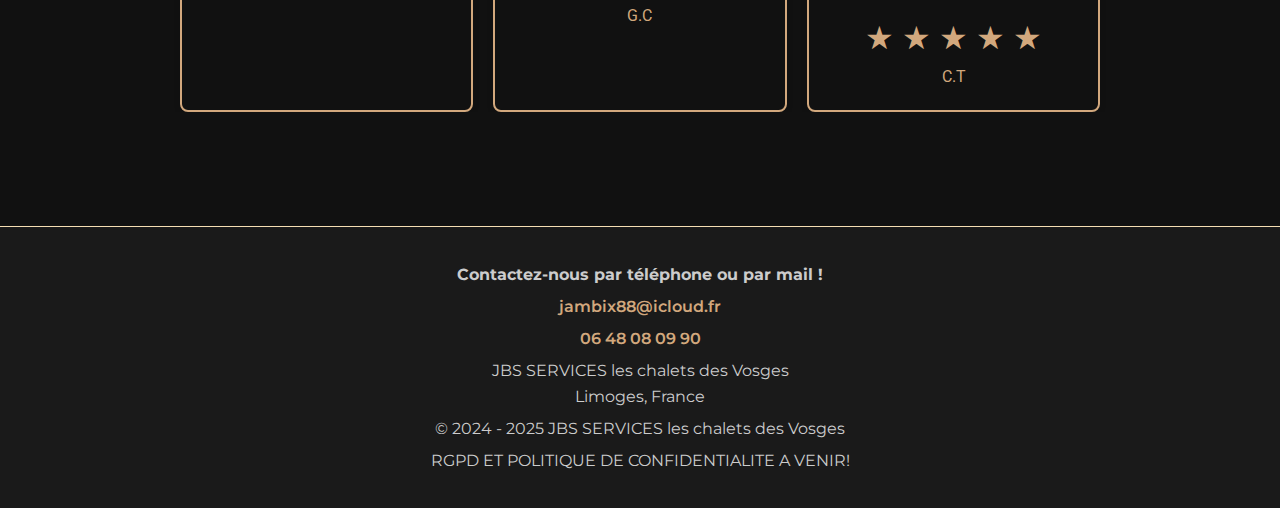
==== commit eddbe844: "perf test" ====
--- a/index.html
+++ b/index.html
@@ -47,19 +47,19 @@
         <h2>NOS SERVICES</h2>
         <div class="services">
             <div class="service">
-                <img class="cardimg" src="./style/img/Jbs-Service-chalet-sur-mesure.jpg" alt="Service Chalet Luxe">
+                <img class="cardimg" src="./style/img/Jbs-Service-chalet-sur-mesure.webp" alt="Service Chalet Luxe">
                 <p class="title-service">Vente de chalets, Saunas, Garage en pin naturel supérieur</p>
                 <p class="desc-service">Accompagnement complet pour trouver votre chalet idéal en pin naturel.</p>
             </div>
             <div class="service">
-                <img class="cardimg" src="./style/img/Chalets-des-vosges-vous-accompagne-pour-vos-besoins.jpg"
+                <img class="cardimg" src="./style/img/Chalets-des-vosges-vous-accompagne-pour-vos-besoins.webp"
                     alt="Service Installation">
                 <p class="title-service">Vente de chalets en kit :</p>
                 <p class="desc-service">Choisissez parmi notre sélection de chalets de qualité incomparable et garantie
                     15 ans.</p>
             </div>
             <div class="service">
-                <img class="cardimg" src="./style/img/Chalets-des-vosges-vous-conseil-avec-jbsservices.jpg"
+                <img class="cardimg" src="./style/img/Chalets-des-vosges-vous-conseil-avec-jbsservices.webp"
                     alt="Service Personnalisé">
                 <p class="title-service">Service personnalisé & Conseil en immobilier</p>
                 <p class="desc-service">Conseil en immobilier : expertise et conseils personnalisés pour tous vos
@@ -73,22 +73,22 @@
         <h2>GALERIE</h2>
         <div class="gallery">
             <div class="gallery-item-avis">
-                <img src="./style/img/Chalet-Vosge-de-qualité-sous-garantie.jpg" alt="Chalet 1">
+                <img src="./style/img/Chalet-Vosge-de-qualité-sous-garantie.webp" alt="Chalet 1">
             </div>
             <div class="gallery-item-avis">
-                <img src="./style/img/Chalet-Vosge-de-qualité-25ans.jpg" alt="Chalet 2">
+                <img src="./style/img/Chalet-Vosge-de-qualité-25ans.webp" alt="Chalet 2">
             </div>
             <div class="gallery-item-avis">
-                <img src="./style/img/Chalet-Grand-Est-Toutes-Tailles.jpg" alt="Chalet 3">
+                <img src="./style/img/Chalet-Grand-Est-Toutes-Tailles.webp" alt="Chalet 3">
             </div>
             <div class="gallery-item-avis">
-                <img src="./style/img/Chalet-En-Bois-Qualité.jpg" alt="Chalet 4">
+                <img src="./style/img/Chalet-En-Bois-Qualité.webp" alt="Chalet 4">
             </div>
             <div class="gallery-item-avis">
-                <img src="./style/img/Construction-de-chalet-Vosges.jpg" alt="Chalet 5">
+                <img src="./style/img/Construction-de-chalet-Vosges.webp" alt="Chalet 5">
             </div>
             <div class="gallery-item-avis">
-                <img src="./style/img/Vos-Chalet-En-Bois-de-qualité-Premium.jpg" alt="Chalet 6">
+                <img src="./style/img/Vos-Chalet-En-Bois-de-qualité-Premium.webp" alt="Chalet 6">
             </div>
         </div>
     </section>
--- a/style/css/style.css
+++ b/style/css/style.css
@@ -165,7 +165,7 @@
 
 /* --- HERO SECTION --- */
 .hero {
-    background-image: url('../img/Chalet_Home_Construction_de_Chalet_Grand-Est_Charmes-Vosges2.png');
+    background-image: url('../img/Chalet_Home_Construction_de_Chalet_Grand-Est_Charmes-Vosges.webp');
     background-size: cover;
     background-position: center;
     height: 100vh;
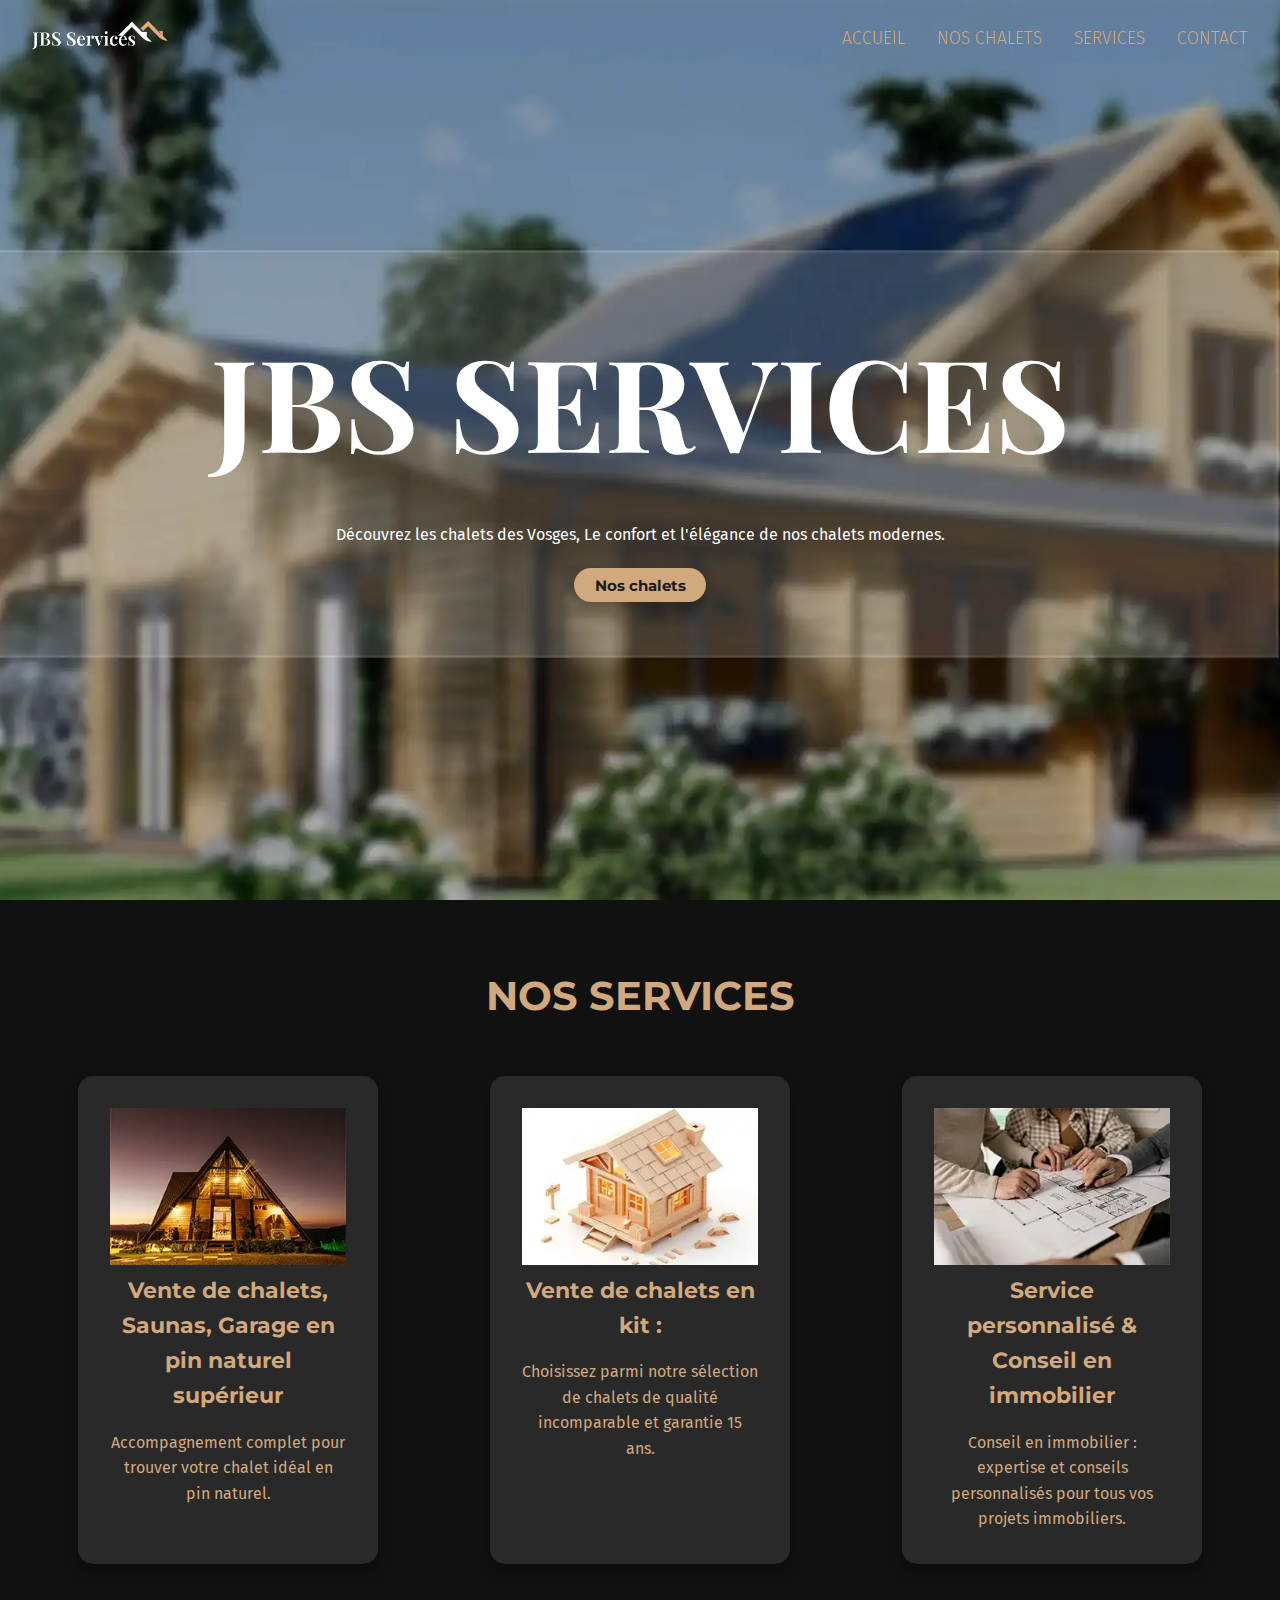
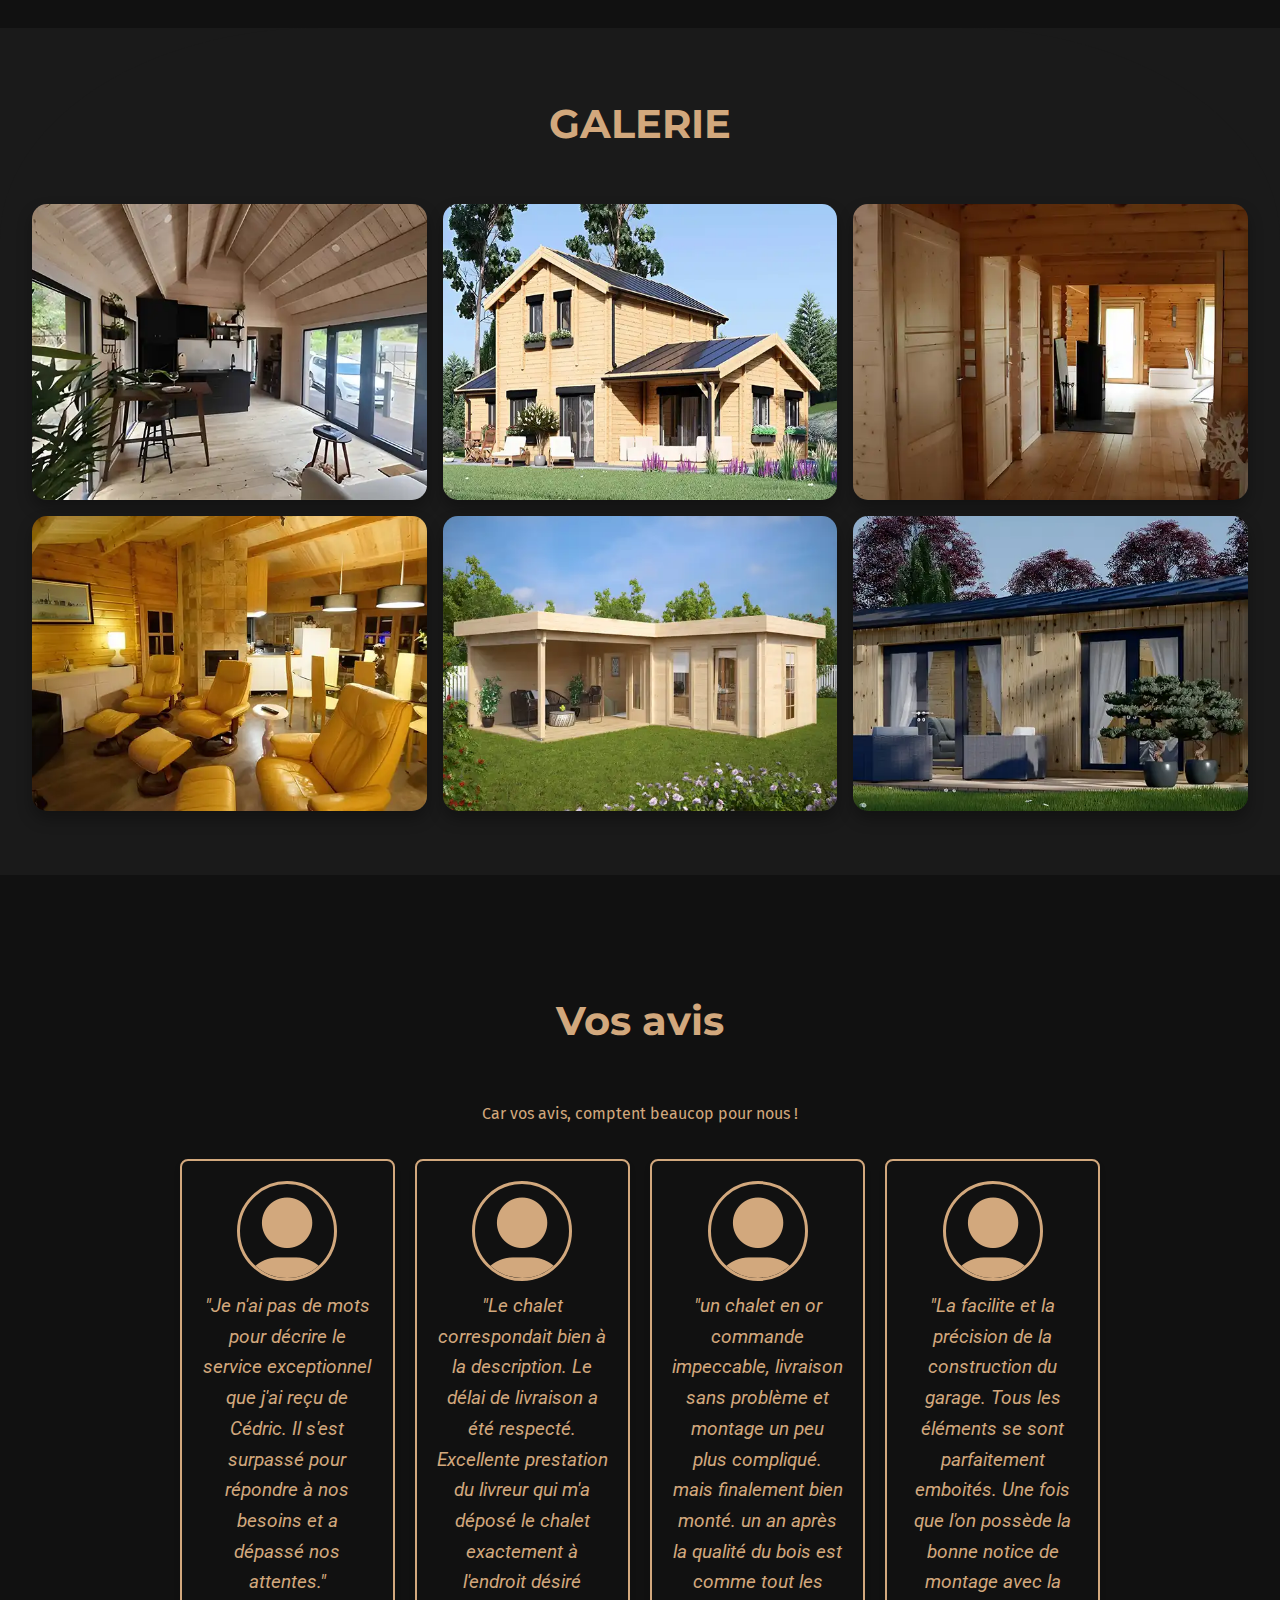
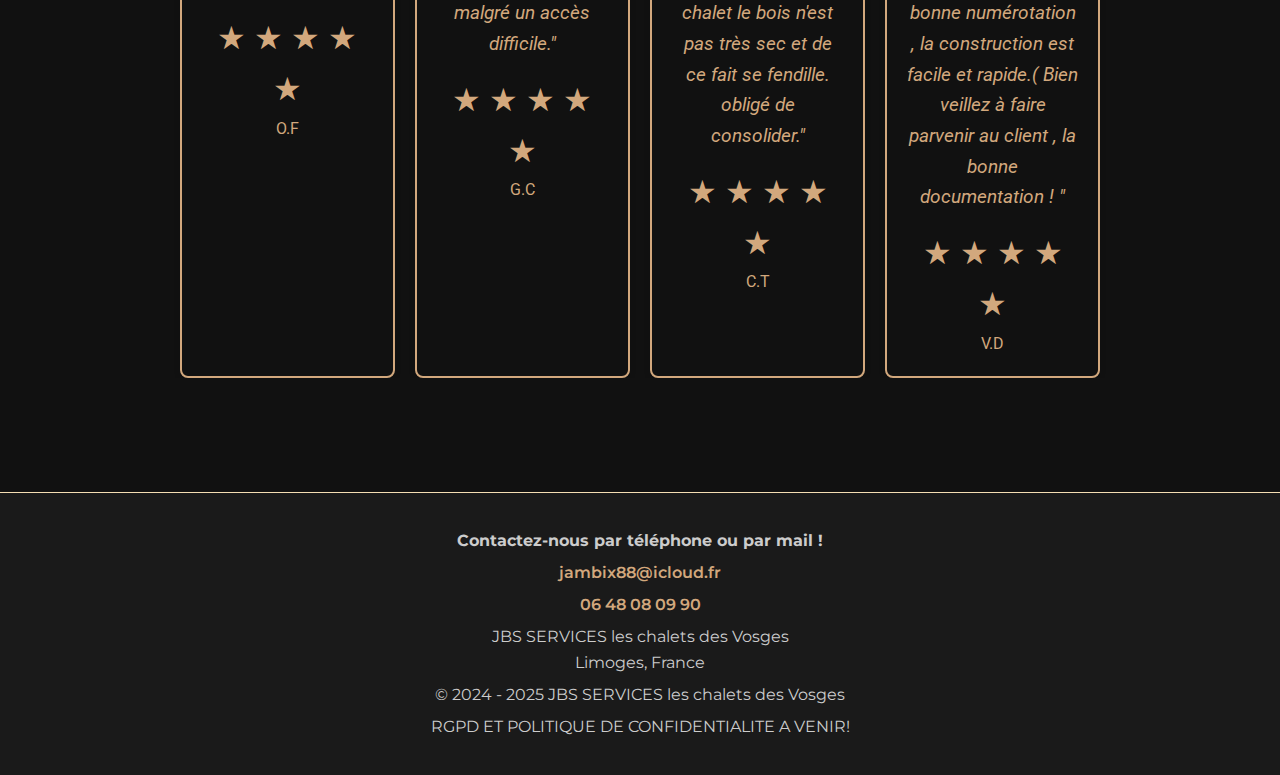
==== commit 70fd613a: "adding service page + fixing option item" ====
--- a/index.html
+++ b/index.html
@@ -4,10 +4,20 @@
 <head>
     <meta charset="UTF-8">
     <meta name="viewport" content="width=device-width, initial-scale=1.0">
-    <title>JBS Services - Vos Chalets !</title>
+    <meta name="description"
+        content="Découvrez nos chalets en kit haut de gamme à Charmes et dans le Grand-Est. Construction en bois premium, fabrication française garantie. Livraison et installation professionnelle sur toute la région.">
+    <title>JBS Services - Vos Chalets Garantie 15ans !</title>
     <link href="https://fonts.googleapis.com/css2?family=Playfair+Display:wght@700&family=Roboto&display=swap"
         rel="stylesheet">
     <link rel="stylesheet" href="./style/css/style.css">
+    <link rel="preload"
+        href="https://fonts.googleapis.com/css2?family=Montserrat:ital,wght@0,100..900;1,100..900&family=Source+Code+Pro:ital,wght@0,200..900;1,200..900&family=Cabin:ital,wght@0,400..700;1,400..700&family=Fira+Sans:ital,wght@0,100..900;1,100..900&display=swap"
+        as="style" onload="this.onload=null;this.rel='stylesheet'">
+    <noscript>
+        <link rel="stylesheet"
+            href="https://fonts.googleapis.com/css2?family=Montserrat:ital,wght@0,100..900;1,100..900&family=Source+Code+Pro:ital,wght@0,200..900;1,200..900&family=Cabin:ital,wght@0,400..700;1,400..700&family=Fira+Sans:ital,wght@0,100..900;1,100..900&display=swap">
+    </noscript>
+
 </head>
 
 <body>
@@ -25,7 +35,7 @@
             <ul class="nav-links">
                 <li><a href="index.html">ACCUEIL</a></li>
                 <li><a href="catalogue.html">NOS CHALETS</a></li>
-                <li><a href="#services">SERVICES</a></li>
+                <li><a href="services.html">SERVICES</a></li>
                 <li><a href="contact.html">CONTACT</a></li>
             </ul>
         </nav>
@@ -149,6 +159,23 @@
                         <span class="star">★</span>
                     </div>
                     <p>C.T</p>
+
+                </div>
+                <div class="testimonial-card">
+                    <div class="client-image">
+                        <img src="./style/img/avis-client.png" alt="Michael Brown">
+                    </div>
+                    <p class="testimonial-text">"La facilite et la précision de la construction du garage.
+                        Tous les éléments se sont parfaitement emboités.
+                        Une fois que l'on possède la bonne notice de montage avec la bonne numérotation , la construction est facile et rapide.( Bien veillez à faire parvenir au client , la bonne documentation ! "</p>
+                    <div class="star-rating">
+                        <span class="star">★</span>
+                        <span class="star">★</span>
+                        <span class="star">★</span>
+                        <span class="star">★</span>
+                        <span class="star">★</span>
+                    </div>
+                    <p>V.D</p>
 
                 </div>
             </div>
@@ -167,8 +194,8 @@
         <p class="footer-p">RGPD ET POLITIQUE DE CONFIDENTIALITE A VENIR!</p>
     </footer>
 
-    <script src="script.js"></script>
-    <script src="catalogue.js"></script>
+    <script src="script.js" defer></script>
+    <script src="catalogue.js" defer"></script>
 </body>
 
 </html>--- a/style/css/style.css
+++ b/style/css/style.css
@@ -1,8 +1,4 @@
-/* --- FONT IMPORTATION --- */
-@import url('https://fonts.googleapis.com/css2?family=Montserrat:ital,wght@0,100..900;1,100..900&family=Source+Code+Pro:ital,wght@0,200..900;1,200..900&display=swap');
-@import url('https://fonts.googleapis.com/css2?family=Cabin:ital,wght@0,400..700;1,400..700&display=swap');
-@import url('https://fonts.googleapis.com/css2?family=Fira+Sans:ital,wght@0,100;0,200;0,300;0,400;0,500;0,600;0,700;0,800;0,900;1,100;1,200;1,300;1,400;1,500;1,600;1,700;1,800;1,900&display=swap');
-
+@import url('https://fonts.googleapis.com/css2?family=Cabin:ital,wght@0,400..700;1,400..700&family=Fira+Sans:ital,wght@0,100;0,200;0,300;0,400;0,500;0,600;0,700;0,800;0,900;1,100;1,200;1,300;1,400;1,500;1,600;1,700;1,800;1,900&family=Montserrat:ital,wght@0,100..900;1,100..900&display=swap');
 
 /* --- RESET AND BASE STYLES --- */
 * {
@@ -27,7 +23,7 @@
 /* --- TYPOGRAPHY --- */
 h1 {
     font-family: 'Playfair Display', serif;
-    font-size: 10rem;
+    font-size: 8rem;
     text-transform: uppercase;
     color: #ffffff;
 }
@@ -1229,7 +1225,7 @@
 .option-name {
     font-weight: 500;
     color: #D2A87D;
-    height: 6rem;
+    height: 4rem;
 }
 
 #disclaimer-txt  {
@@ -1271,7 +1267,7 @@
 
 @media (max-width: 1080px){
     h1 {
-        font-size: 4rem;
+        font-size: 3rem;
     }
 }
 
@@ -1424,6 +1420,69 @@
     color: gray;
 }
 
+
+
+
+/* Section des services */
+
+
+
+.service-page {
+    display: flex;
+    align-items: center;
+    justify-content: space-between;
+    margin-bottom: 50px;
+    padding-right: 30px;
+    background-color: transparent;
+    border: 2px solid #D2A87D;
+    border-radius: 15px;
+    box-shadow: 0 10px 20px rgba(0, 0, 0, 0.1);
+    transition: transform 0.3s ease;
+}
+
+.service-page:hover {
+    transform: scale(1.02);
+}
+
+.service-page img {
+    width: 320px;
+    height: 260px;
+    border-top-left-radius: 15px;
+    border-bottom-left-radius: 15px;
+
+
+}
+
+.service-content-page {
+    flex: 1;
+}
+
+.service-content-page-p {
+    font-family: "Montserrat", serif;
+    color: #D2A87D;
+    font-size: 2.5rem;
+    margin-bottom: 3rem;
+}
+
+.service-desc-page-p{
+    color: #D2A87D;
+    line-height: 1.6;
+    margin: .2rem 0;
+    font-family: "Fira Sans", serif;
+    margin-left: 2rem;
+}
+
+.service-content-page a {
+    display: inline-block;
+    margin-top: 15px;
+    padding: 10px 20px;
+    background-color: #333;
+    color: #D2A87D;
+    text-decoration: none;
+    border-radius: 5px;
+    transition: background-color 0.3s ease;
+}
+
 /* Responsive Design */
 @media (max-width: 992px) {
     .testimonial-carousel {
@@ -1435,12 +1494,38 @@
         flex: 1 1 90%; /* Each card takes up 90% of the screen width */
         margin: 10px 0; /* Add vertical spacing */
     }
+
+    .service-page{
+        flex-direction: column;
+        text-align: center;
+        gap: 2rem;
+    }
+
+    .service-page{
+        padding: 2rem;
+    }
+
+    .service-page img{
+        border-radius: 15px;
+        box-shadow: 0 10px 20px rgba(0, 0, 0, 0.1);
+        border: 2px solid #D2A87D;
+    }
+
+    .service-desc-page-p{
+        margin-left: 0;
+    }
 }
 
 @media (max-width: 480px) {
     .testimonial-card {
         flex: 1 1 100%; /* Each card takes up full width on mobile */
     }
+
+    .service-page img{
+        width: 75%;
+        height: 75%;
+    }
+
 }
 
 .star-rating {
@@ -1451,5 +1536,4 @@
 
 .star {
     pointer-events: none; /* Désactive toute interaction */
-}
-
+}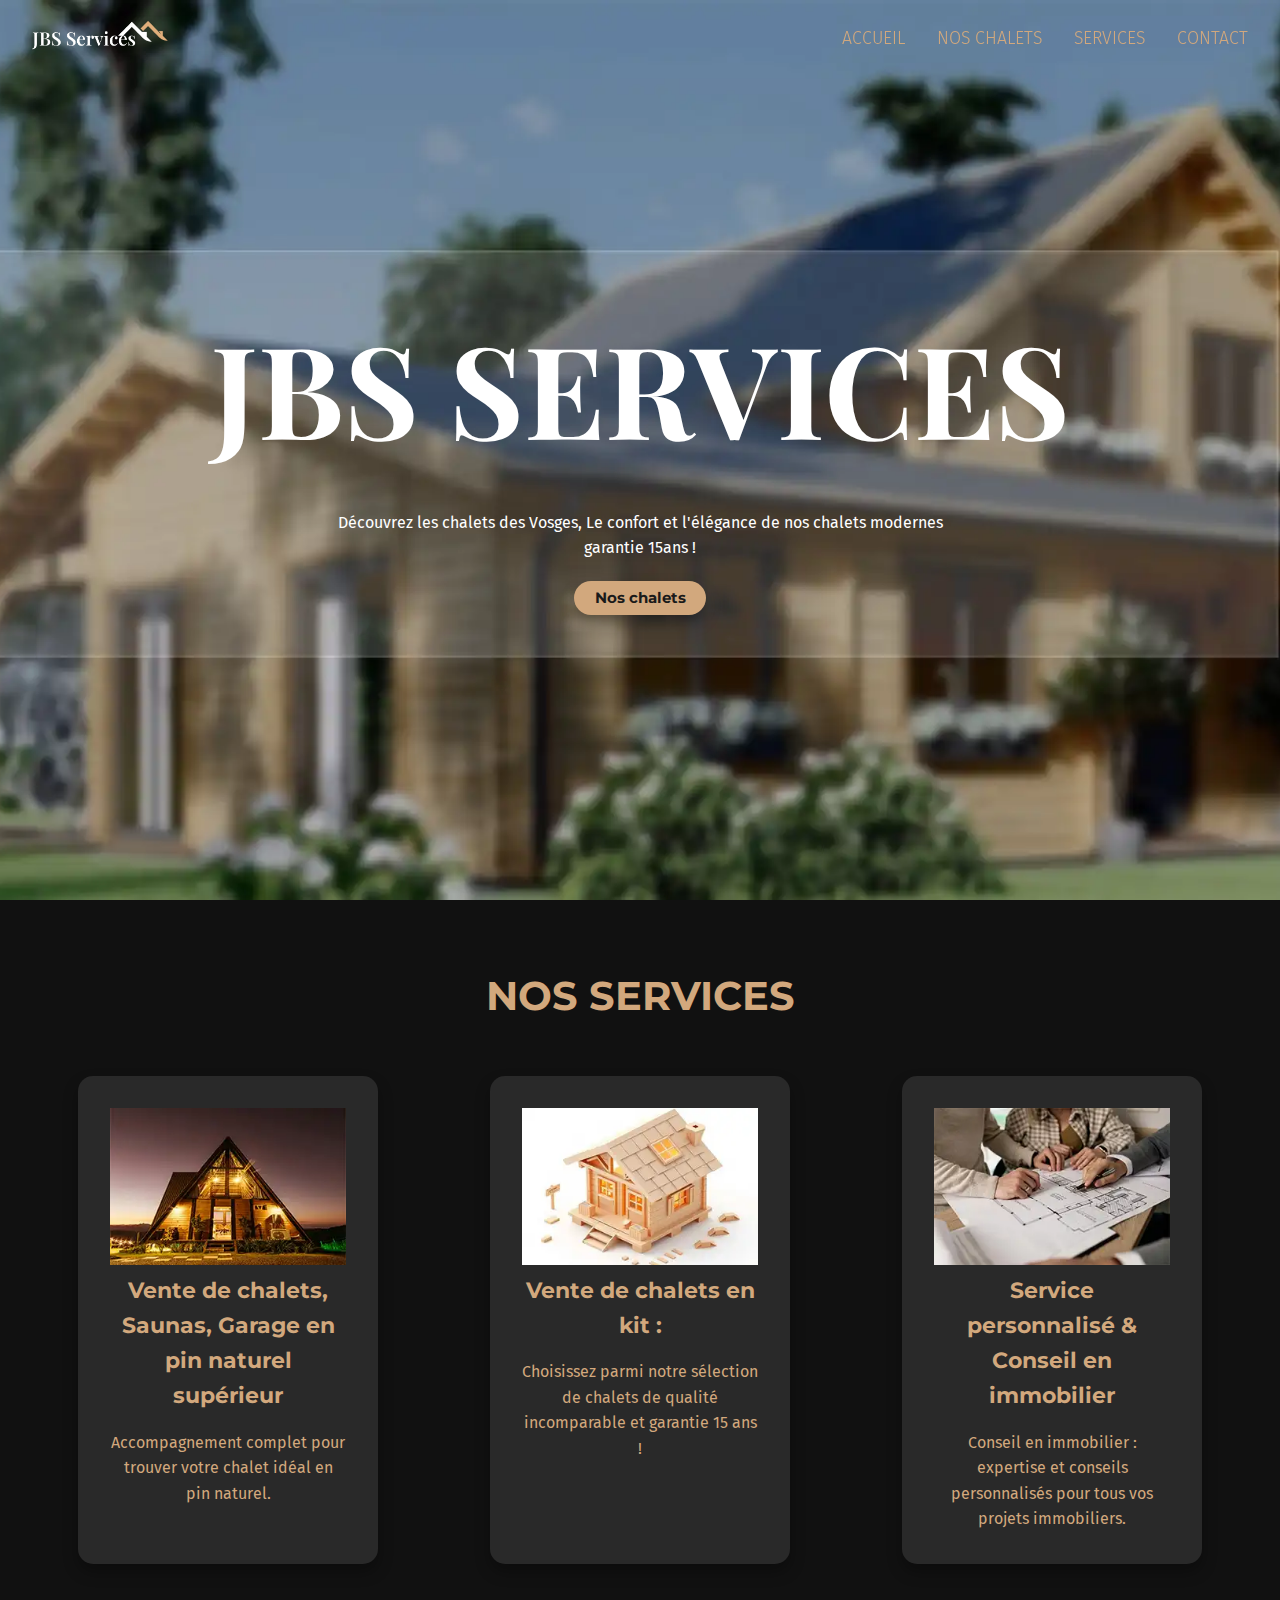
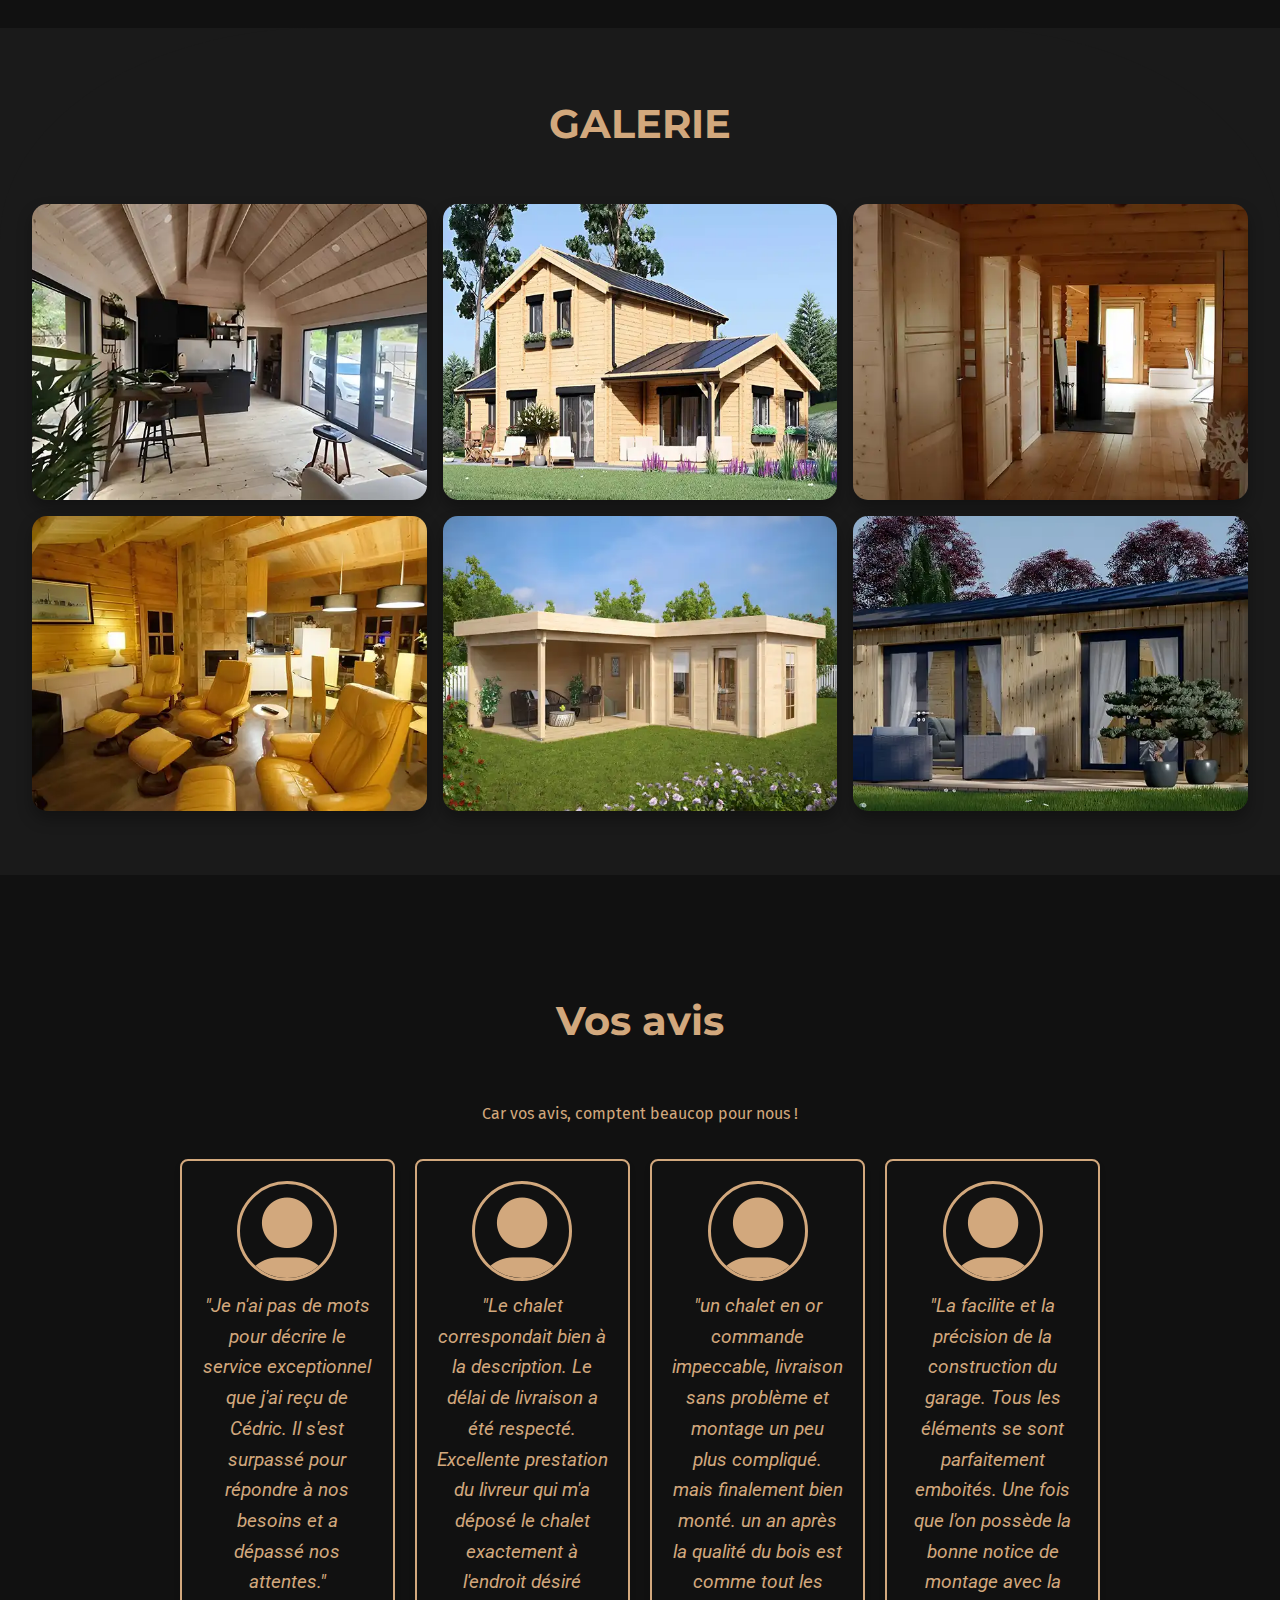
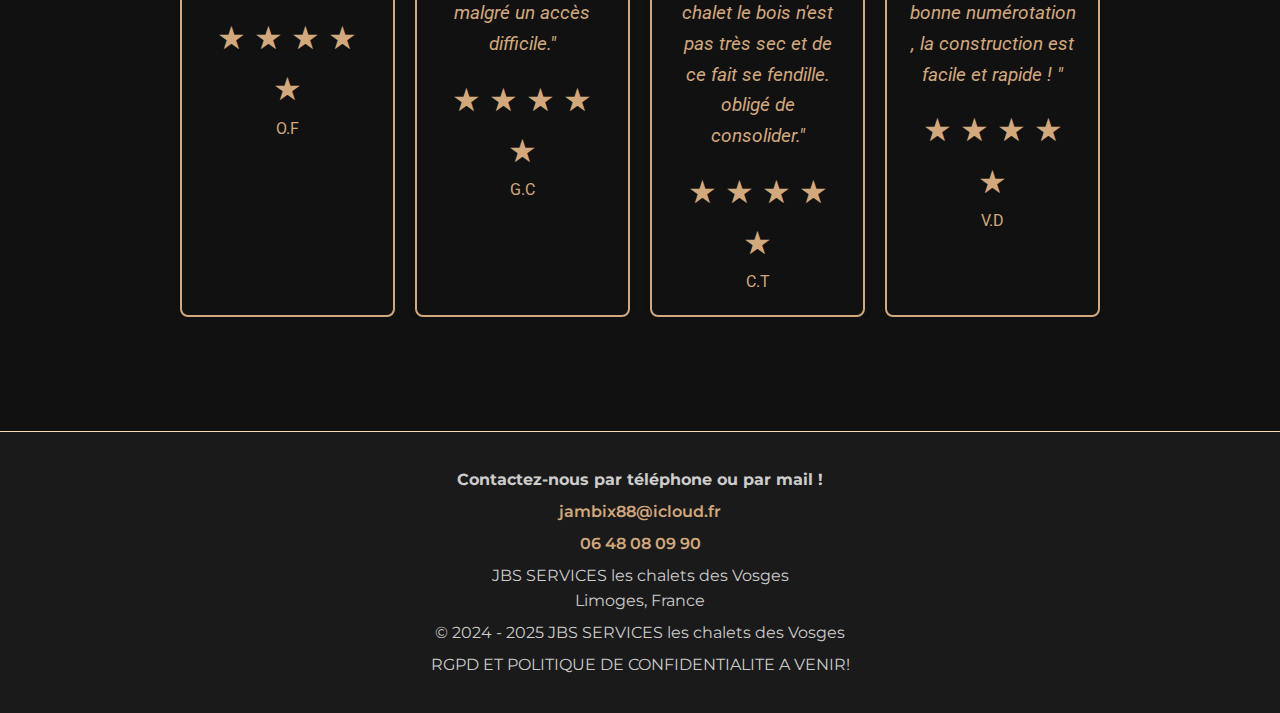
==== commit 2360fa41: "seo" ====
--- a/index.html
+++ b/index.html
@@ -46,7 +46,7 @@
 
         <div class="hero-content">
             <h1>JBS SERVICES</h1>
-            <p class="h1-title">Découvrez les chalets des Vosges, Le confort et l'élégance de nos chalets modernes.
+            <p class="h1-title">Découvrez les chalets des Vosges, Le confort et l'élégance de nos chalets modernes garantie 15ans !
             </p>
             <a href="catalogue.html" class="btn">Nos chalets</a>
         </div>
@@ -66,7 +66,7 @@
                     alt="Service Installation">
                 <p class="title-service">Vente de chalets en kit :</p>
                 <p class="desc-service">Choisissez parmi notre sélection de chalets de qualité incomparable et garantie
-                    15 ans.</p>
+                    15 ans !</p>
             </div>
             <div class="service">
                 <img class="cardimg" src="./style/img/Chalets-des-vosges-vous-conseil-avec-jbsservices.webp"
@@ -167,7 +167,7 @@
                     </div>
                     <p class="testimonial-text">"La facilite et la précision de la construction du garage.
                         Tous les éléments se sont parfaitement emboités.
-                        Une fois que l'on possède la bonne notice de montage avec la bonne numérotation , la construction est facile et rapide.( Bien veillez à faire parvenir au client , la bonne documentation ! "</p>
+                        Une fois que l'on possède la bonne notice de montage avec la bonne numérotation , la construction est facile et rapide ! "</p>
                     <div class="star-rating">
                         <span class="star">★</span>
                         <span class="star">★</span>
--- a/style/css/style.css
+++ b/style/css/style.css
@@ -1536,4 +1536,23 @@
 
 .star {
     pointer-events: none; /* Désactive toute interaction */
-}+}
+
+.lightbox .arrow {
+    position: absolute;
+    top: 50%;
+    transform: translateY(-50%);
+    background-color: rgba(0, 0, 0, 0.5);
+    color: white;
+    border: none;
+    padding: 10px;
+    cursor: pointer;
+    font-size: 24px;
+    z-index: 1000;
+}
+.lightbox .left {
+    left: 10px;
+}
+.lightbox .right {
+    right: 10px;
+}
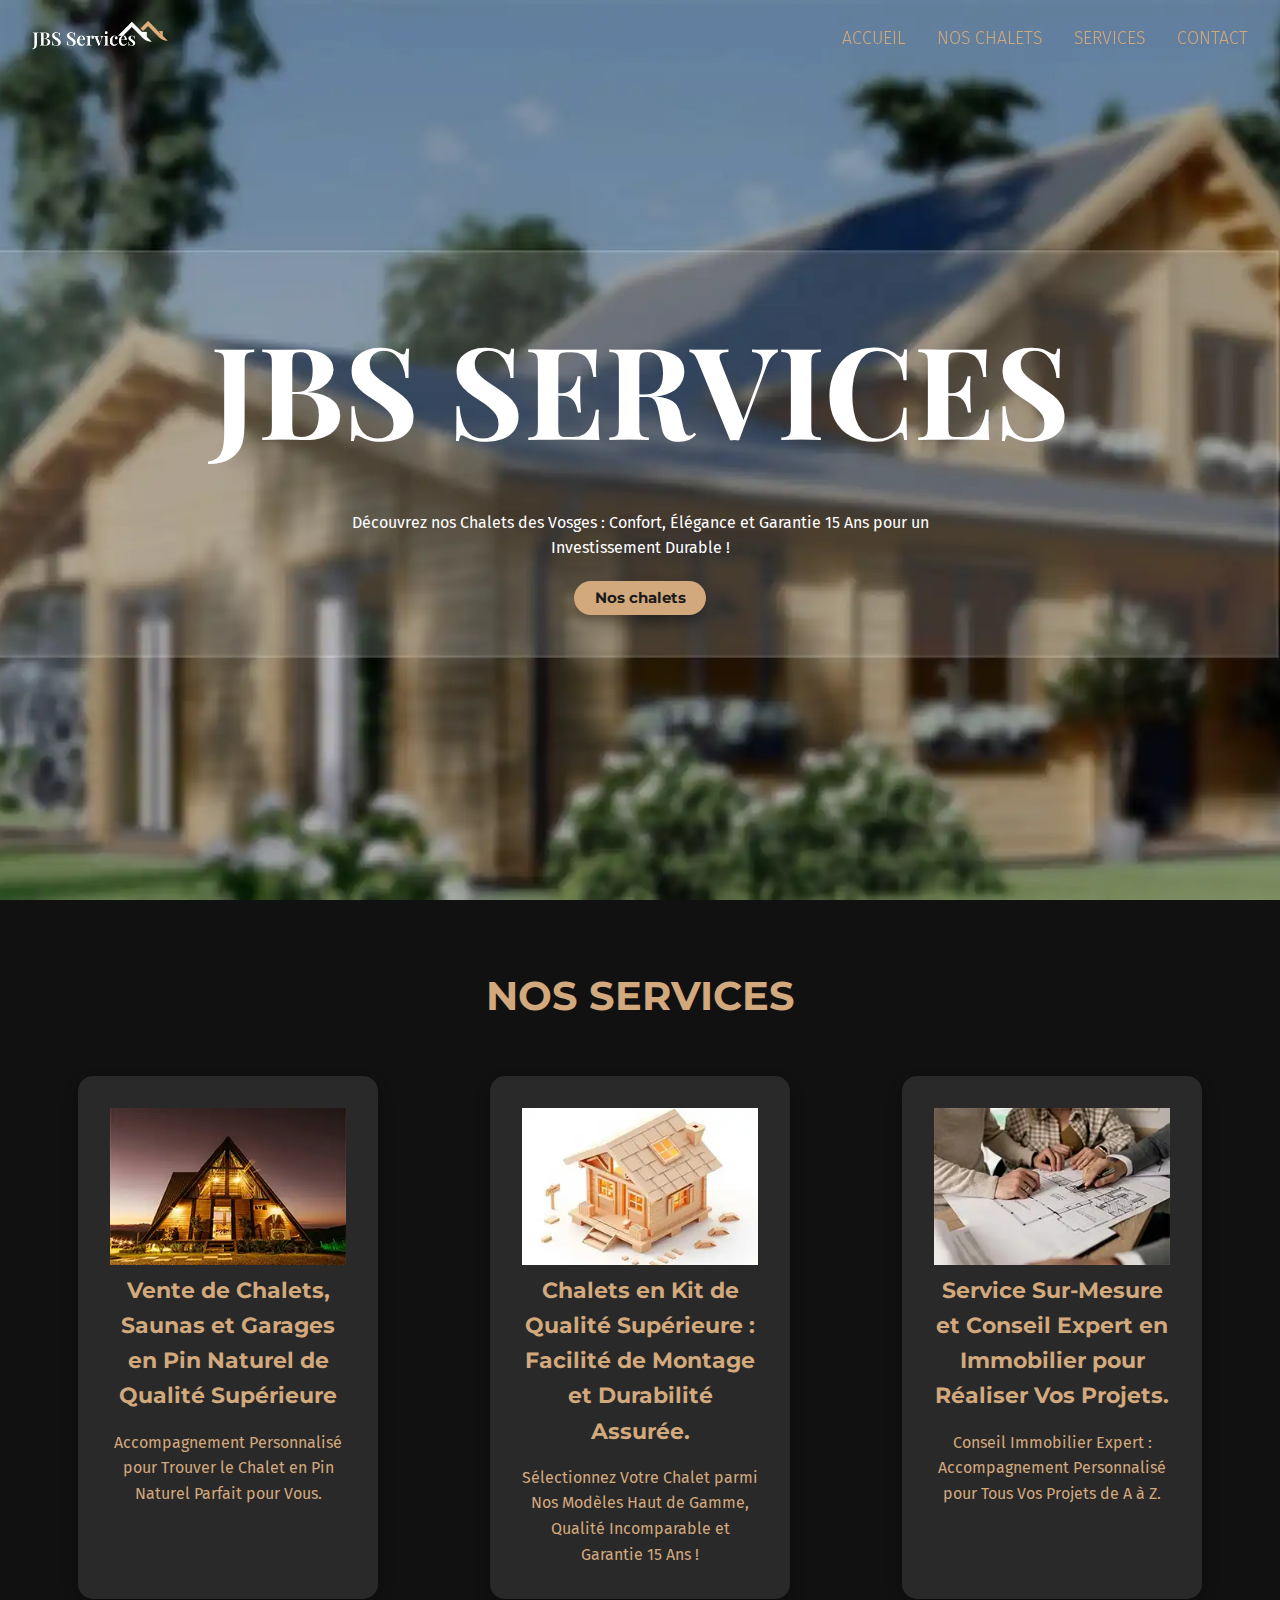
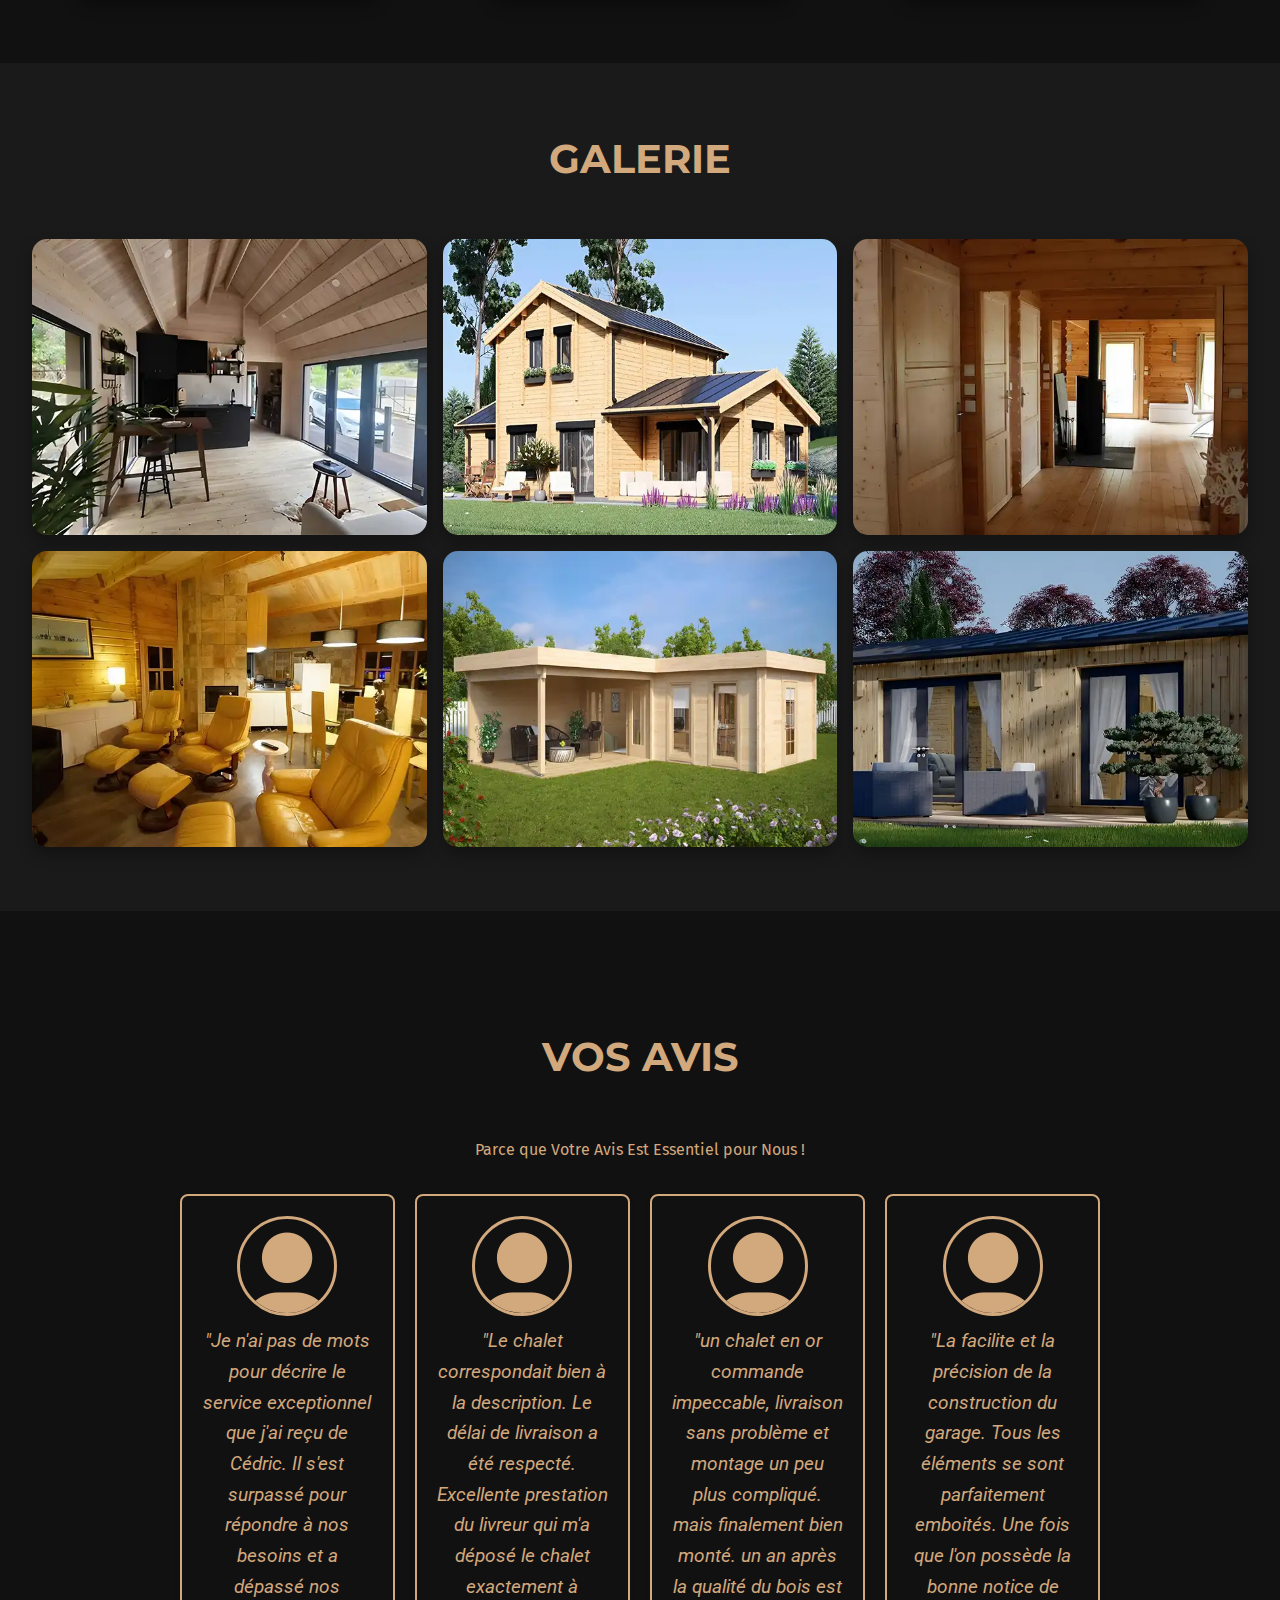
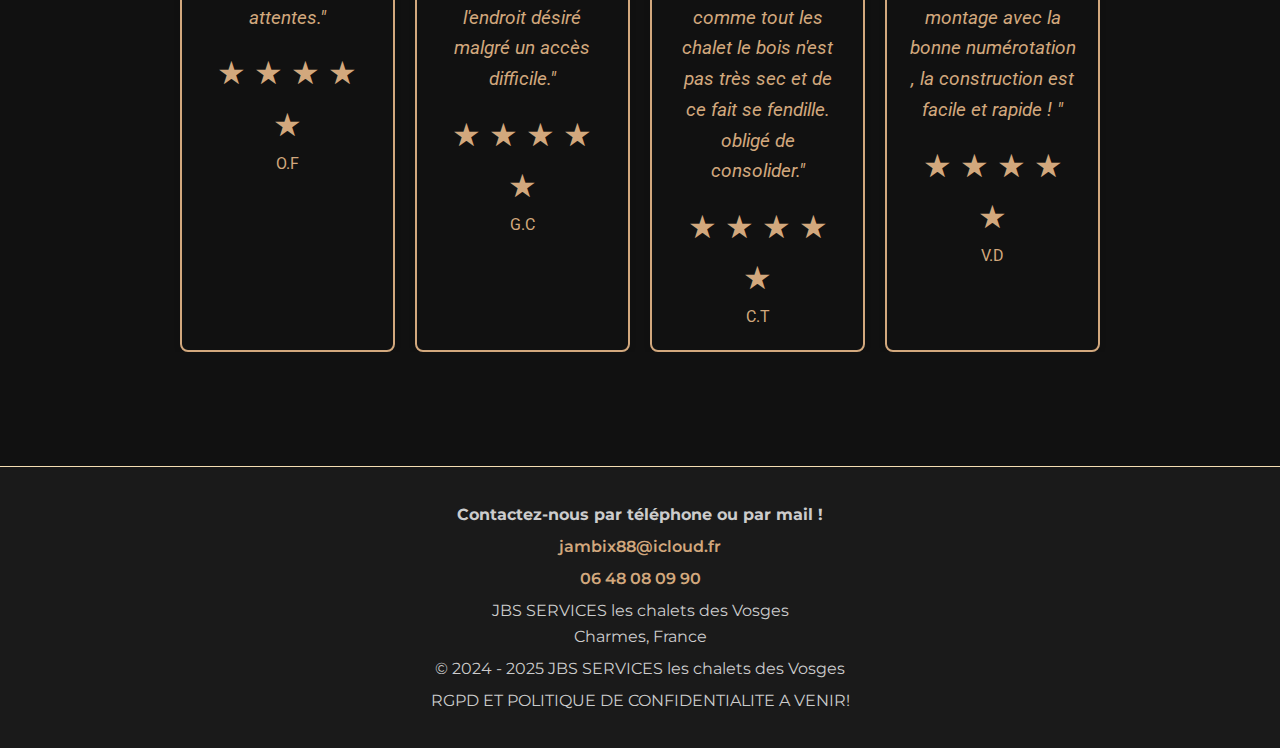
==== commit a6be0e68: "changing txt" ====
--- a/index.html
+++ b/index.html
@@ -6,7 +6,7 @@
     <meta name="viewport" content="width=device-width, initial-scale=1.0">
     <meta name="description"
         content="Découvrez nos chalets en kit haut de gamme à Charmes et dans le Grand-Est. Construction en bois premium, fabrication française garantie. Livraison et installation professionnelle sur toute la région.">
-    <title>JBS Services - Vos Chalets Garantie 15ans !</title>
+    <title>JBS Services - Chalets Haut de Gamme Garantis 15 Ans !</title>
     <link href="https://fonts.googleapis.com/css2?family=Playfair+Display:wght@700&family=Roboto&display=swap"
         rel="stylesheet">
     <link rel="stylesheet" href="./style/css/style.css">
@@ -46,8 +46,7 @@
 
         <div class="hero-content">
             <h1>JBS SERVICES</h1>
-            <p class="h1-title">Découvrez les chalets des Vosges, Le confort et l'élégance de nos chalets modernes garantie 15ans !
-            </p>
+            <p class="h1-title">Découvrez nos Chalets des Vosges : Confort, Élégance et Garantie 15 Ans pour un Investissement Durable !</p>
             <a href="catalogue.html" class="btn">Nos chalets</a>
         </div>
     </section>
@@ -58,22 +57,20 @@
         <div class="services">
             <div class="service">
                 <img class="cardimg" src="./style/img/Jbs-Service-chalet-sur-mesure.webp" alt="Service Chalet Luxe">
-                <p class="title-service">Vente de chalets, Saunas, Garage en pin naturel supérieur</p>
-                <p class="desc-service">Accompagnement complet pour trouver votre chalet idéal en pin naturel.</p>
+                <p class="title-service">Vente de Chalets, Saunas et Garages en Pin Naturel de Qualité Supérieure</p>
+                <p class="desc-service">Accompagnement Personnalisé pour Trouver le Chalet en Pin Naturel Parfait pour Vous.</p>
             </div>
             <div class="service">
                 <img class="cardimg" src="./style/img/Chalets-des-vosges-vous-accompagne-pour-vos-besoins.webp"
                     alt="Service Installation">
-                <p class="title-service">Vente de chalets en kit :</p>
-                <p class="desc-service">Choisissez parmi notre sélection de chalets de qualité incomparable et garantie
-                    15 ans !</p>
+                <p class="title-service">Chalets en Kit de Qualité Supérieure : Facilité de Montage et Durabilité Assurée.</p>
+                <p class="desc-service">Sélectionnez Votre Chalet parmi Nos Modèles Haut de Gamme, Qualité Incomparable et Garantie 15 Ans !</p>
             </div>
             <div class="service">
                 <img class="cardimg" src="./style/img/Chalets-des-vosges-vous-conseil-avec-jbsservices.webp"
                     alt="Service Personnalisé">
-                <p class="title-service">Service personnalisé & Conseil en immobilier</p>
-                <p class="desc-service">Conseil en immobilier : expertise et conseils personnalisés pour tous vos
-                    projets immobiliers.</p>
+                <p class="title-service">Service Sur-Mesure et Conseil Expert en Immobilier pour Réaliser Vos Projets.</p>
+                <p class="desc-service">Conseil Immobilier Expert : Accompagnement Personnalisé pour Tous Vos Projets de A à Z.</p>
             </div>
         </div>
     </section>
@@ -106,8 +103,8 @@
 
     <section id="avis" class="services-section">
         <div class="testimonial-section">
-            <h3>Vos avis</h3>
-            <p class="desc-service" style="margin-bottom: 2rem;">Car vos avis, comptent beaucop pour nous !</p>
+            <h3>VOS AVIS</h3>
+            <p class="desc-service" style="margin-bottom: 2rem;">Parce que Votre Avis Est Essentiel pour Nous !</p>
             <div class="testimonial-carousel">
                 <div class="testimonial-card">
                     <div class="client-image">
@@ -189,7 +186,7 @@
         <a class="footer-link" href="mailto:jambix88@icloud.fr">jambix88@icloud.fr</a>
         <a class="footer-link" href="tel:+33648080990">06 48 08 09 90</a>
         <p class="footer-p">JBS SERVICES les chalets des Vosges <br>
-            Limoges, France</p>
+            Charmes, France</p>
         <p class="footer-p">© 2024 - 2025 JBS SERVICES les chalets des Vosges</p>
         <p class="footer-p">RGPD ET POLITIQUE DE CONFIDENTIALITE A VENIR!</p>
     </footer>
